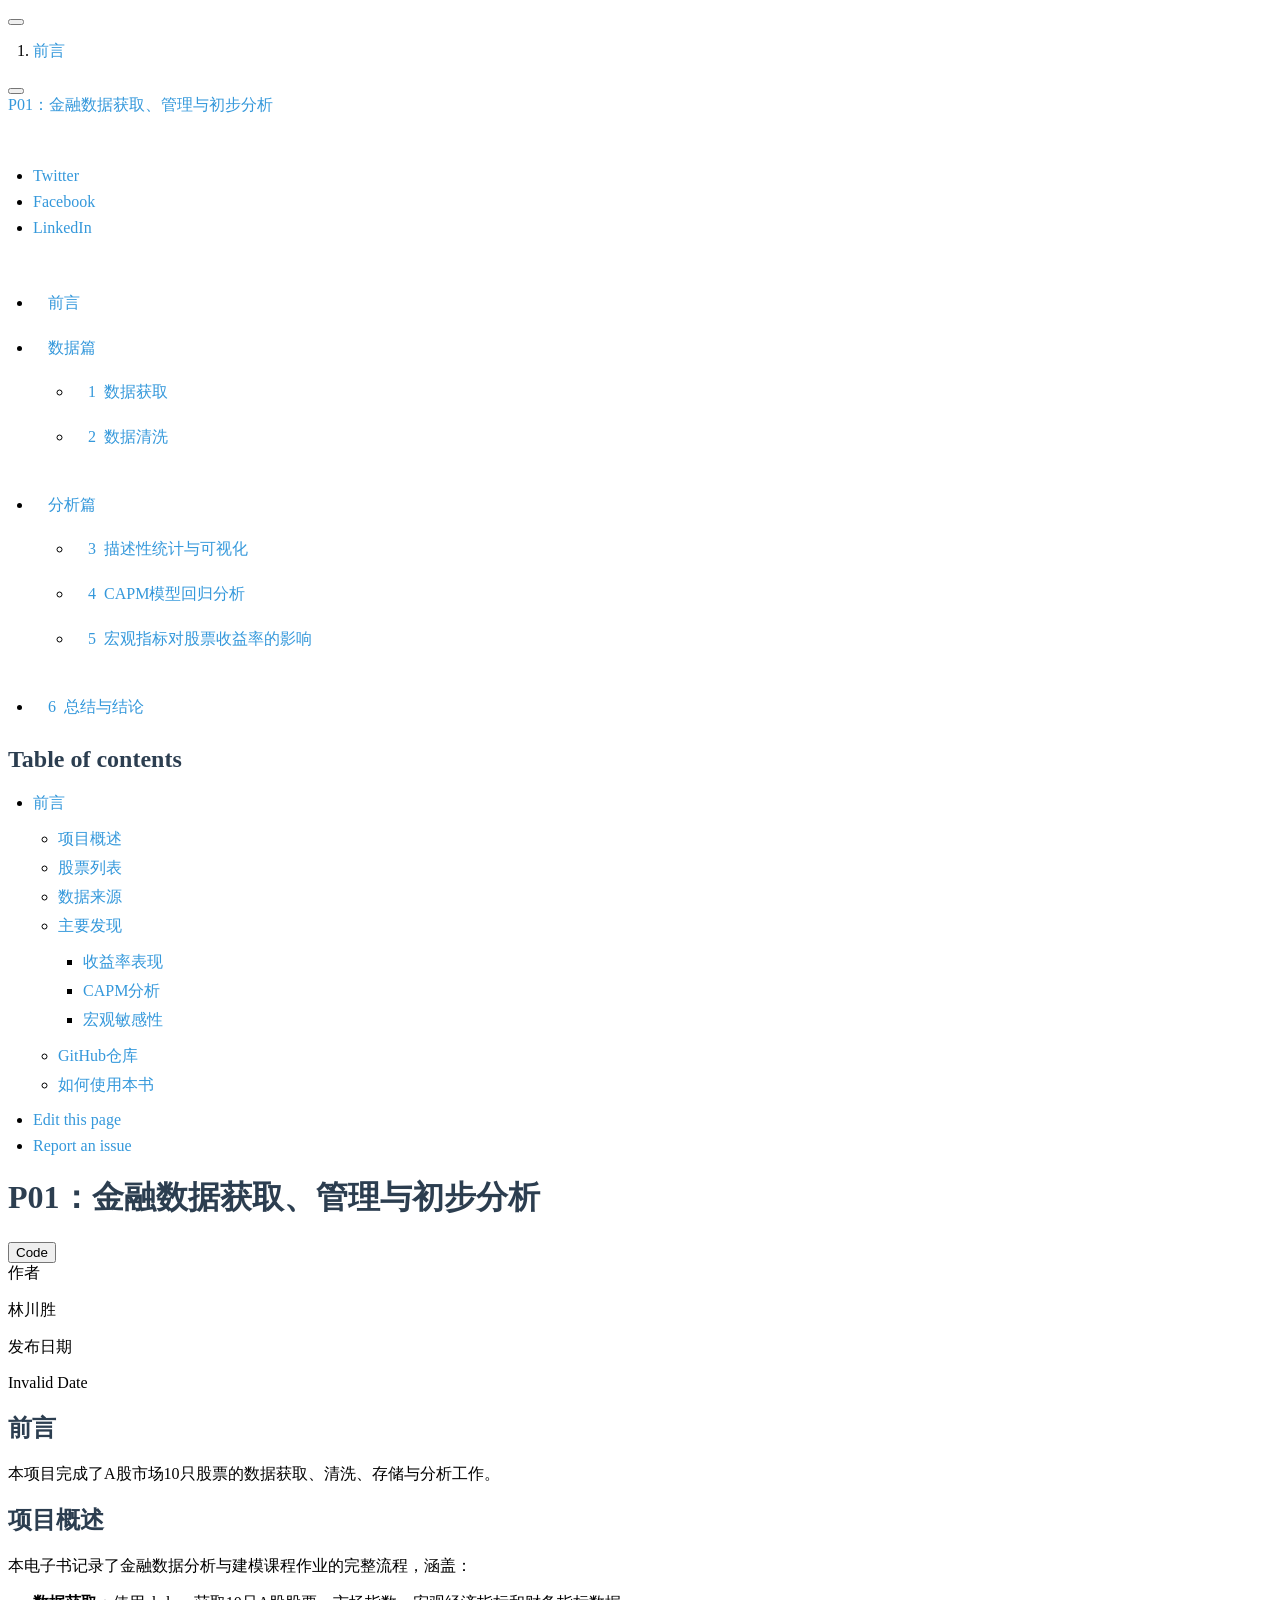
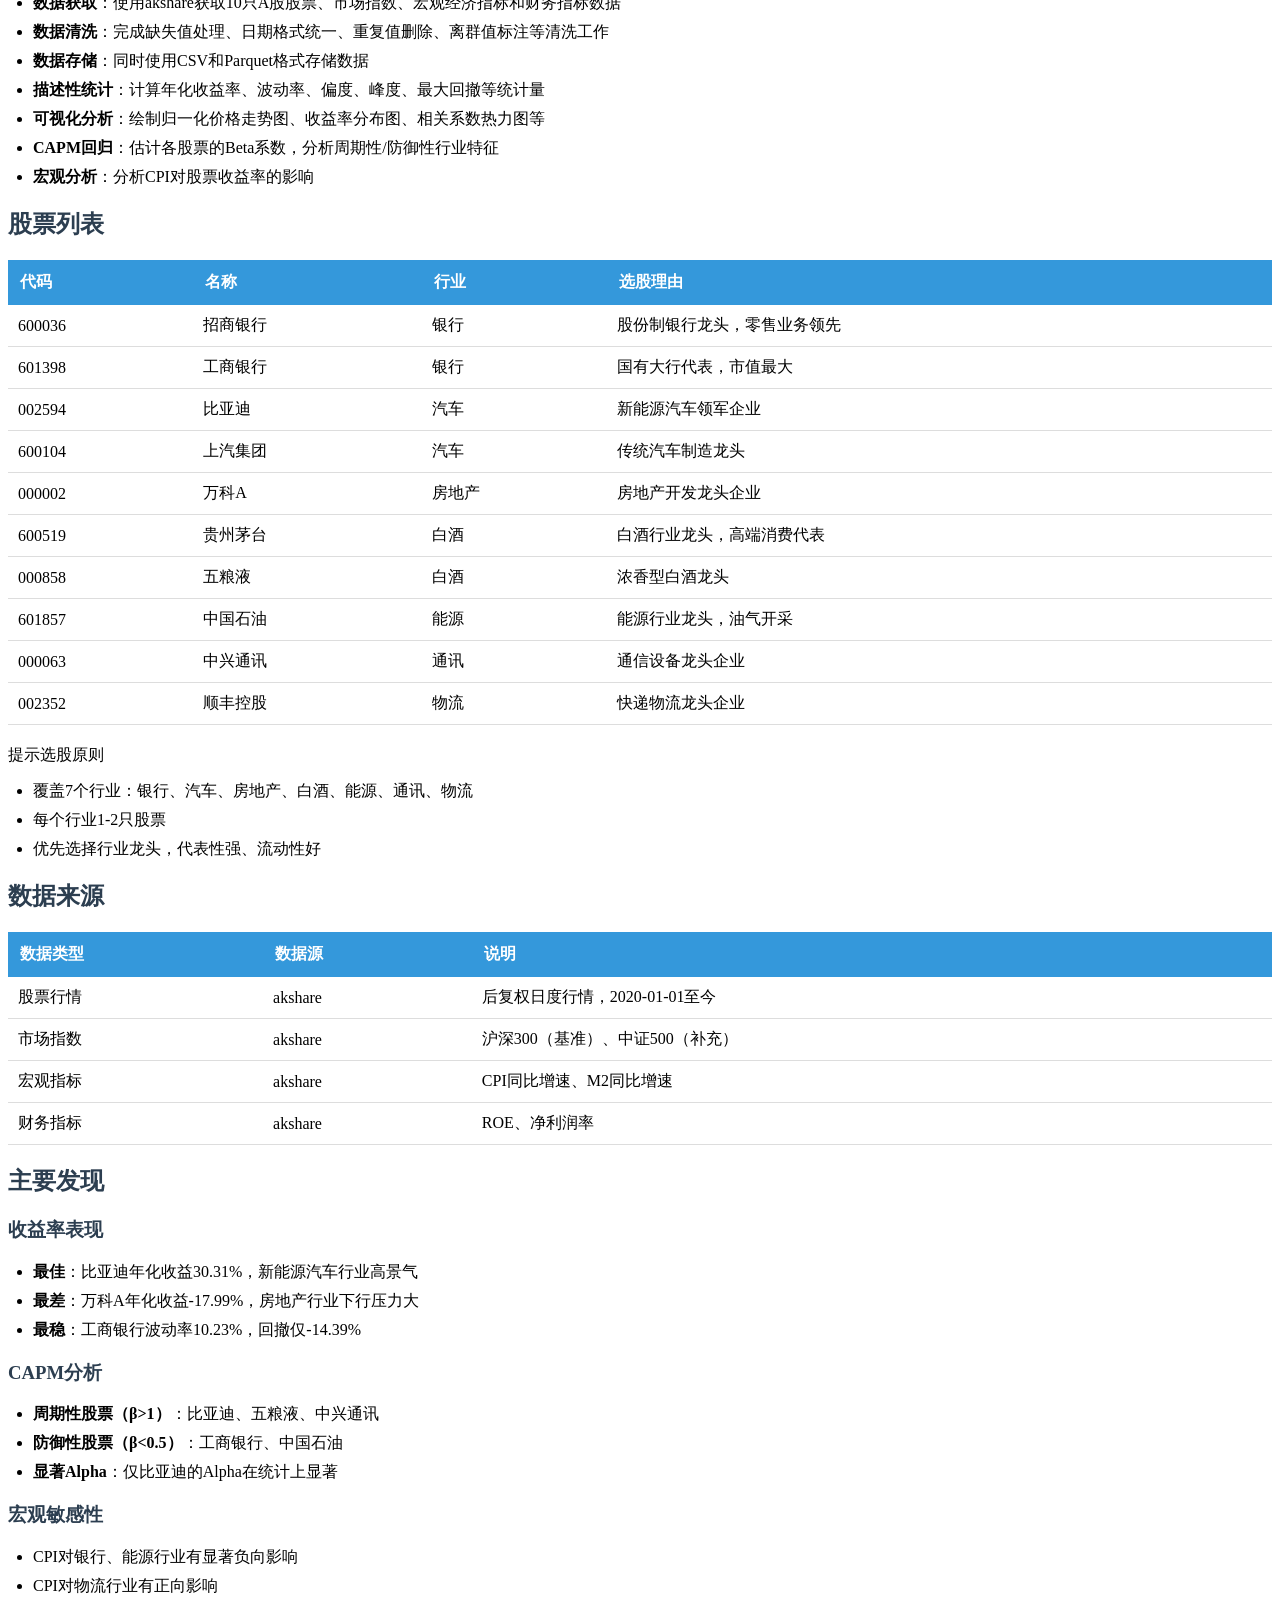
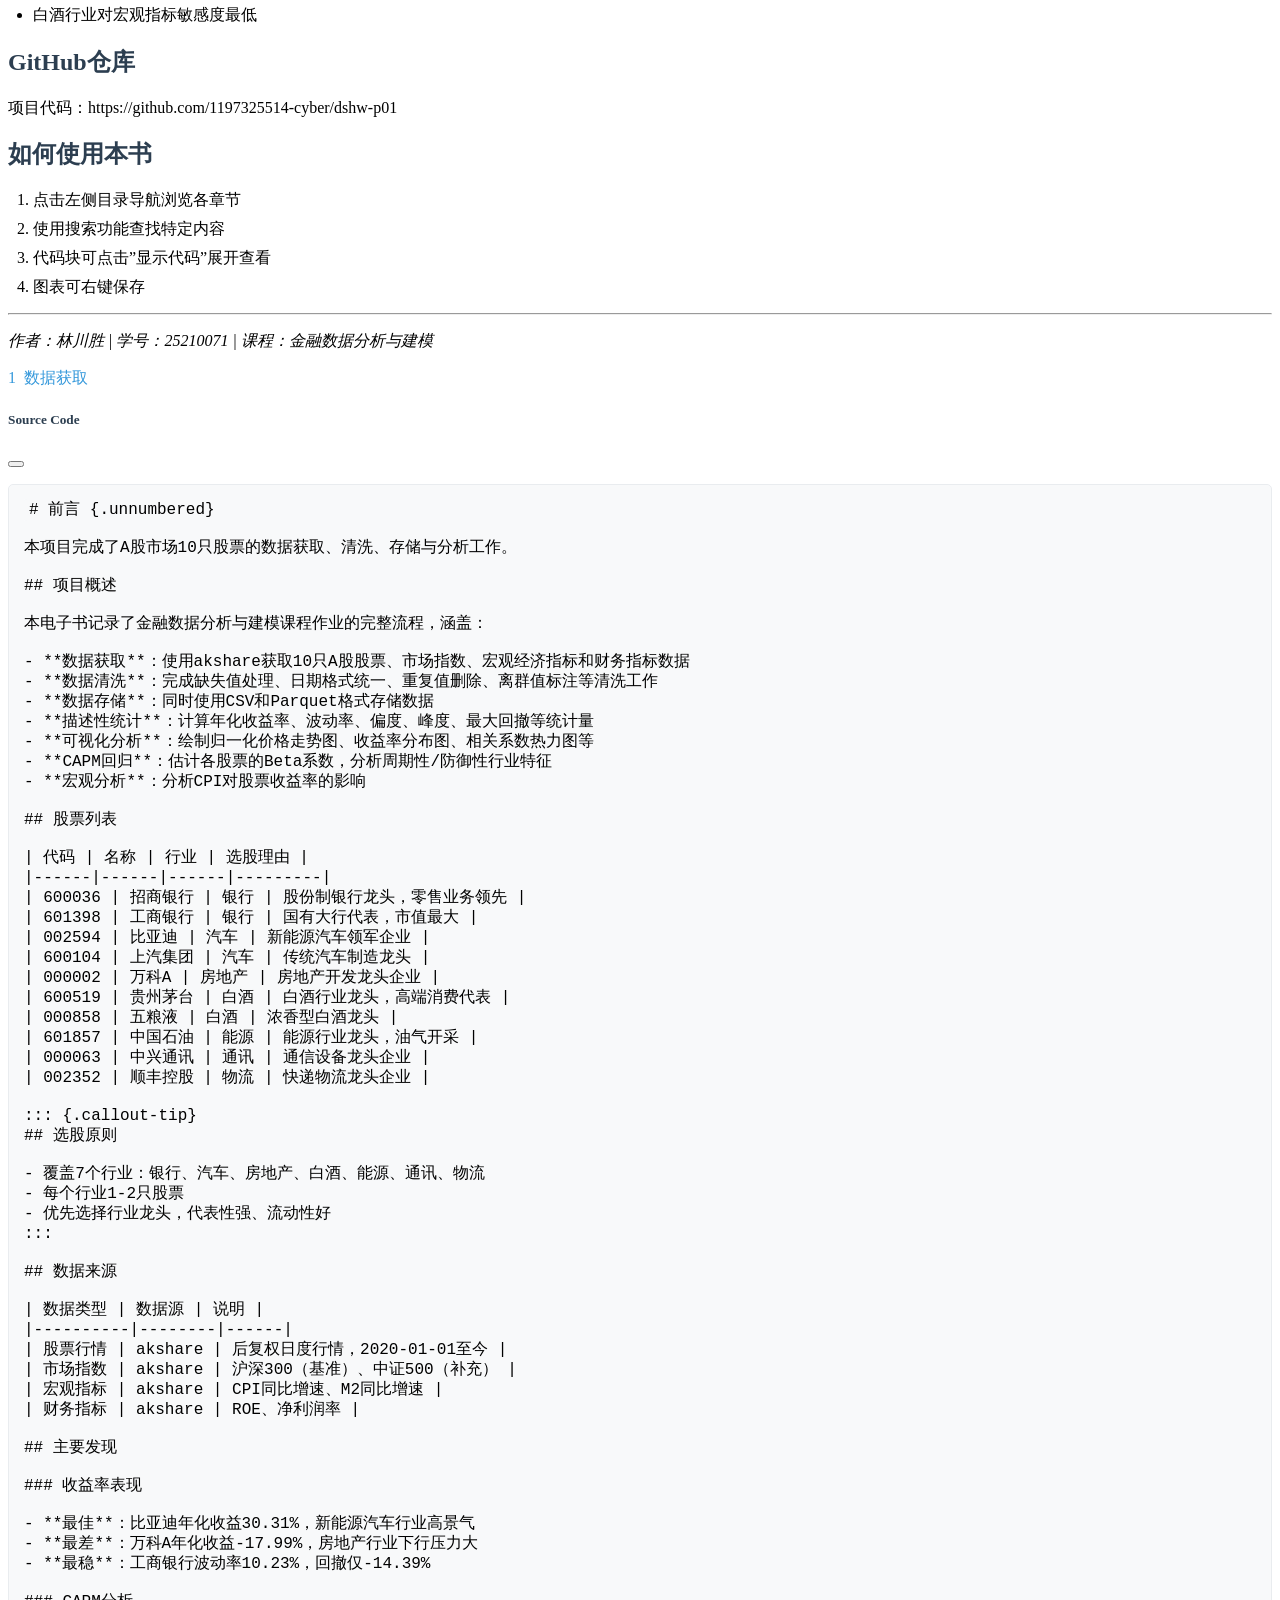
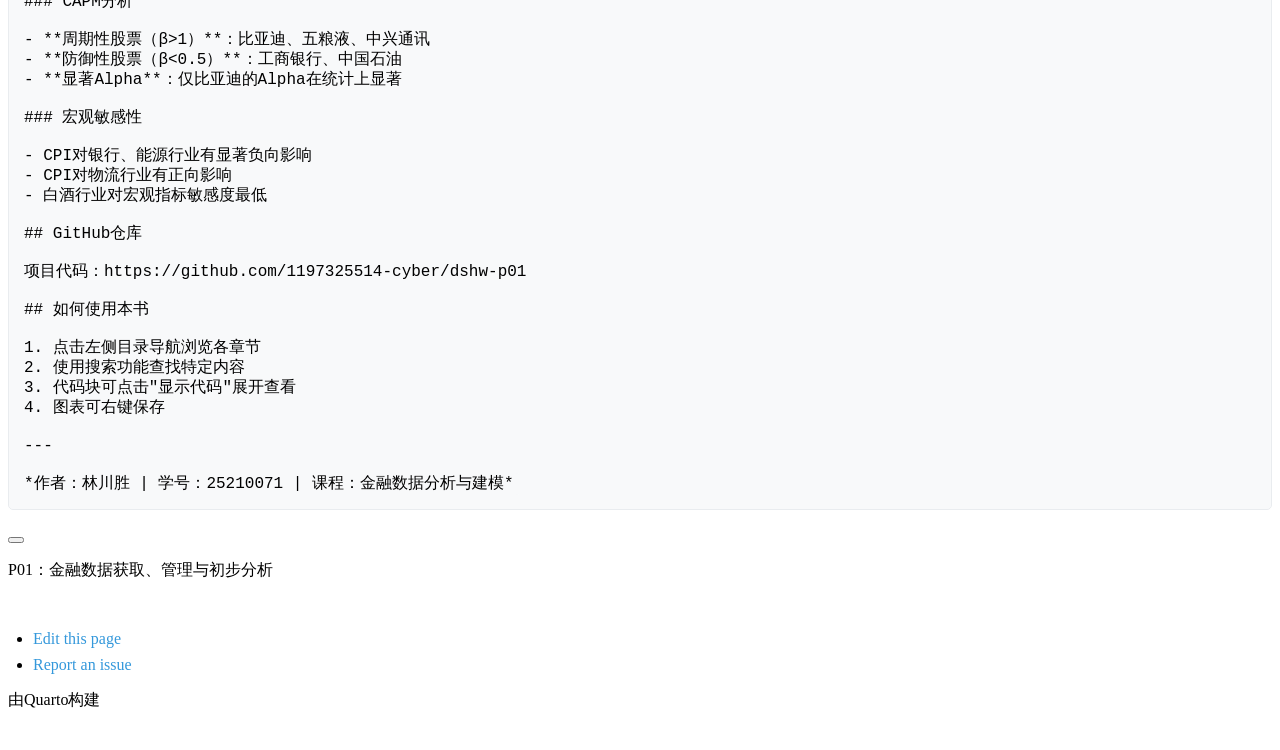
==== docs/index.html @ f9f1d092 "完善Quarto电子书：优化配置、美化样式、丰富内容 主要改进： 1. 优化_quarto.yml配置：添加深色主题、代码折叠、搜索功能、分享按钮 2. 创建自定义样式文件styles.css 3. " ====
<!DOCTYPE html>
<html xmlns="http://www.w3.org/1999/xhtml" lang="en" xml:lang="en"><head>

<meta charset="utf-8">
<meta name="generator" content="quarto-1.9.36">

<meta name="viewport" content="width=device-width, initial-scale=1.0, user-scalable=yes">

<meta name="author" content="林川胜">

<title>P01：金融数据获取、管理与初步分析</title>
<style>
/* Default styles provided by pandoc.
** See https://pandoc.org/MANUAL.html#variables-for-html for config info.
*/
code{white-space: pre-wrap;}
span.smallcaps{font-variant: small-caps;}
div.columns{display: flex; gap: min(4vw, 1.5em);}
div.column{flex: auto; overflow-x: auto;}
div.hanging-indent{margin-left: 1.5em; text-indent: -1.5em;}
ul.task-list{list-style: none;}
ul.task-list li input[type="checkbox"] {
  width: 0.8em;
  margin: 0 0.8em 0.2em -1em; /* quarto-specific, see https://github.com/quarto-dev/quarto-cli/issues/4556 */ 
  vertical-align: middle;
}
/* CSS for syntax highlighting */
html { -webkit-text-size-adjust: 100%; }
pre > code.sourceCode { white-space: pre; position: relative; }
pre > code.sourceCode > span { display: inline-block; line-height: 1.25; }
pre > code.sourceCode > span:empty { height: 1.2em; }
.sourceCode { overflow: visible; }
code.sourceCode > span { color: inherit; text-decoration: inherit; }
div.sourceCode { margin: 1em 0; }
pre.sourceCode { margin: 0; }
@media screen {
div.sourceCode { overflow: auto; }
}
@media print {
pre > code.sourceCode { white-space: pre-wrap; }
pre > code.sourceCode > span { text-indent: -5em; padding-left: 5em; }
}
pre.numberSource code
  { counter-reset: source-line 0; }
pre.numberSource code > span
  { position: relative; left: -4em; counter-increment: source-line; }
pre.numberSource code > span > a:first-child::before
  { content: counter(source-line);
    position: relative; left: -1em; text-align: right; vertical-align: baseline;
    border: none; display: inline-block;
    -webkit-touch-callout: none; -webkit-user-select: none;
    -khtml-user-select: none; -moz-user-select: none;
    -ms-user-select: none; user-select: none;
    padding: 0 4px; width: 4em;
  }
pre.numberSource { margin-left: 3em;  padding-left: 4px; }
div.sourceCode
  {   }
@media screen {
pre > code.sourceCode > span > a:first-child::before { text-decoration: underline; }
}
</style>


<script src="site_libs/quarto-nav/quarto-nav.js"></script>
<script src="site_libs/quarto-nav/headroom.min.js"></script>
<script src="site_libs/clipboard/clipboard.min.js"></script>
<script src="site_libs/quarto-search/autocomplete.umd.js"></script>
<script src="site_libs/quarto-search/fuse.min.js"></script>
<script src="site_libs/quarto-search/quarto-search.js"></script>
<meta name="quarto:offset" content="./">
<link href="./chapters/01-download.html" rel="next">
<script src="site_libs/quarto-html/quarto.js" type="module"></script>
<script src="site_libs/quarto-html/tabsets/tabsets.js" type="module"></script>
<script src="site_libs/quarto-html/popper.min.js"></script>
<script src="site_libs/quarto-html/tippy.umd.min.js"></script>
<script src="site_libs/quarto-html/anchor.min.js"></script>
<link href="site_libs/quarto-html/tippy.css" rel="stylesheet">
<link href="site_libs/quarto-html/quarto-syntax-highlighting-a06763021a52c43c40a351ac8b799b8f.css" rel="stylesheet" class="quarto-color-scheme" id="quarto-text-highlighting-styles">
<link href="site_libs/quarto-html/quarto-syntax-highlighting-dark-dbc92dda8186f57fa2e333fbb71d6a9d.css" rel="stylesheet" class="quarto-color-scheme quarto-color-alternate" id="quarto-text-highlighting-styles">
<link href="site_libs/quarto-html/quarto-syntax-highlighting-a06763021a52c43c40a351ac8b799b8f.css" rel="stylesheet" class="quarto-color-scheme-extra" id="quarto-text-highlighting-styles">
<script src="site_libs/bootstrap/bootstrap.min.js"></script>
<link href="site_libs/bootstrap/bootstrap-icons.css" rel="stylesheet">
<link href="site_libs/bootstrap/bootstrap-abfa4615eba2ed0d4bb7fb949ed9c296.min.css" rel="stylesheet" append-hash="true" class="quarto-color-scheme" id="quarto-bootstrap" data-mode="light">
<link href="site_libs/bootstrap/bootstrap-dark-230298c4cd7d17908372e99c35fbc3fa.min.css" rel="stylesheet" append-hash="true" class="quarto-color-scheme quarto-color-alternate" id="quarto-bootstrap" data-mode="dark">
<link href="site_libs/bootstrap/bootstrap-abfa4615eba2ed0d4bb7fb949ed9c296.min.css" rel="stylesheet" append-hash="true" class="quarto-color-scheme-extra" id="quarto-bootstrap" data-mode="light">
<script id="quarto-search-options" type="application/json">{
  "location": "sidebar",
  "copy-button": false,
  "collapse-after": 3,
  "panel-placement": "start",
  "type": "textbox",
  "limit": 50,
  "keyboard-shortcut": [
    "f",
    "/",
    "s"
  ],
  "show-item-context": false,
  "language": {
    "search-no-results-text": "No results",
    "search-matching-documents-text": "matching documents",
    "search-copy-link-title": "Copy link to search",
    "search-hide-matches-text": "Hide additional matches",
    "search-more-match-text": "more match in this document",
    "search-more-matches-text": "more matches in this document",
    "search-clear-button-title": "Clear",
    "search-text-placeholder": "",
    "search-detached-cancel-button-title": "Cancel",
    "search-submit-button-title": "Submit",
    "search-label": "Search"
  }
}</script>
<style>html{ scroll-behavior: smooth; }</style>


<link rel="stylesheet" href="styles.css">
</head>

<body class="nav-sidebar floating quarto-light"><script id="quarto-html-before-body" type="application/javascript">
    const toggleBodyColorMode = (bsSheetEl) => {
      const mode = bsSheetEl.getAttribute("data-mode");
      const bodyEl = window.document.querySelector("body");
      if (mode === "dark") {
        bodyEl.classList.add("quarto-dark");
        bodyEl.classList.remove("quarto-light");
      } else {
        bodyEl.classList.add("quarto-light");
        bodyEl.classList.remove("quarto-dark");
      }
    }
    const toggleBodyColorPrimary = () => {
      const bsSheetEl = window.document.querySelector("link#quarto-bootstrap:not([rel=disabled-stylesheet])");
      if (bsSheetEl) {
        toggleBodyColorMode(bsSheetEl);
      }
    }
    const setColorSchemeToggle = (alternate) => {
      const toggles = window.document.querySelectorAll('.quarto-color-scheme-toggle');
      for (let i=0; i < toggles.length; i++) {
        const toggle = toggles[i];
        if (toggle) {
          if (alternate) {
            toggle.classList.add("alternate");
          } else {
            toggle.classList.remove("alternate");
          }
        }
      }
    };
    const toggleColorMode = (alternate) => {
      // Switch the stylesheets
      const primaryStylesheets = window.document.querySelectorAll('link.quarto-color-scheme:not(.quarto-color-alternate)');
      const alternateStylesheets = window.document.querySelectorAll('link.quarto-color-scheme.quarto-color-alternate');
      manageTransitions('#quarto-margin-sidebar .nav-link', false);
      if (alternate) {
        // note: dark is layered on light, we don't disable primary!
        enableStylesheet(alternateStylesheets);
        for (const sheetNode of alternateStylesheets) {
          if (sheetNode.id === "quarto-bootstrap") {
            toggleBodyColorMode(sheetNode);
          }
        }
      } else {
        disableStylesheet(alternateStylesheets);
        enableStylesheet(primaryStylesheets)
        toggleBodyColorPrimary();
      }
      manageTransitions('#quarto-margin-sidebar .nav-link', true);
      // Switch the toggles
      setColorSchemeToggle(alternate)
      // Hack to workaround the fact that safari doesn't
      // properly recolor the scrollbar when toggling (#1455)
      if (navigator.userAgent.indexOf('Safari') > 0 && navigator.userAgent.indexOf('Chrome') == -1) {
        manageTransitions("body", false);
        window.scrollTo(0, 1);
        setTimeout(() => {
          window.scrollTo(0, 0);
          manageTransitions("body", true);
        }, 40);
      }
    }
    const disableStylesheet = (stylesheets) => {
      for (let i=0; i < stylesheets.length; i++) {
        const stylesheet = stylesheets[i];
        stylesheet.rel = 'disabled-stylesheet';
      }
    }
    const enableStylesheet = (stylesheets) => {
      for (let i=0; i < stylesheets.length; i++) {
        const stylesheet = stylesheets[i];
        if(stylesheet.rel !== 'stylesheet') { // for Chrome, which will still FOUC without this check
          stylesheet.rel = 'stylesheet';
        }
      }
    }
    const manageTransitions = (selector, allowTransitions) => {
      const els = window.document.querySelectorAll(selector);
      for (let i=0; i < els.length; i++) {
        const el = els[i];
        if (allowTransitions) {
          el.classList.remove('notransition');
        } else {
          el.classList.add('notransition');
        }
      }
    }
    const isFileUrl = () => {
      return window.location.protocol === 'file:';
    }
    const hasAlternateSentinel = () => {
      let styleSentinel = getColorSchemeSentinel();
      if (styleSentinel !== null) {
        return styleSentinel === "alternate";
      } else {
        return false;
      }
    }
    const setStyleSentinel = (alternate) => {
      const value = alternate ? "alternate" : "default";
      if (!isFileUrl()) {
        window.localStorage.setItem("quarto-color-scheme", value);
      } else {
        localAlternateSentinel = value;
      }
    }
    const getColorSchemeSentinel = () => {
      if (!isFileUrl()) {
        const storageValue = window.localStorage.getItem("quarto-color-scheme");
        return storageValue != null ? storageValue : localAlternateSentinel;
      } else {
        return localAlternateSentinel;
      }
    }
    const toggleGiscusIfUsed = (isAlternate, darkModeDefault) => {
      const baseTheme = document.querySelector('#giscus-base-theme')?.value ?? 'light';
      const alternateTheme = document.querySelector('#giscus-alt-theme')?.value ?? 'dark';
      let newTheme = '';
      if(authorPrefersDark) {
        newTheme = isAlternate ? baseTheme : alternateTheme;
      } else {
        newTheme = isAlternate ? alternateTheme : baseTheme;
      }
      const changeGiscusTheme = () => {
        // From: https://github.com/giscus/giscus/issues/336
        const sendMessage = (message) => {
          const iframe = document.querySelector('iframe.giscus-frame');
          if (!iframe) return;
          iframe.contentWindow.postMessage({ giscus: message }, 'https://giscus.app');
        }
        sendMessage({
          setConfig: {
            theme: newTheme
          }
        });
      }
      const isGiscussLoaded = window.document.querySelector('iframe.giscus-frame') !== null;
      if (isGiscussLoaded) {
        changeGiscusTheme();
      }
    };
    const authorPrefersDark = false;
    const darkModeDefault = authorPrefersDark;
      document.querySelector('link#quarto-text-highlighting-styles.quarto-color-scheme-extra').rel = 'disabled-stylesheet';
      document.querySelector('link#quarto-bootstrap.quarto-color-scheme-extra').rel = 'disabled-stylesheet';
    let localAlternateSentinel = darkModeDefault ? 'alternate' : 'default';
    // Dark / light mode switch
    window.quartoToggleColorScheme = () => {
      // Read the current dark / light value
      let toAlternate = !hasAlternateSentinel();
      toggleColorMode(toAlternate);
      setStyleSentinel(toAlternate);
      toggleGiscusIfUsed(toAlternate, darkModeDefault);
      window.dispatchEvent(new Event('resize'));
    };
    // Switch to dark mode if need be
    if (hasAlternateSentinel()) {
      toggleColorMode(true);
    } else {
      toggleColorMode(false);
    }
  </script>

<div id="quarto-search-results"></div>
  <header id="quarto-header" class="headroom fixed-top">
  <nav class="quarto-secondary-nav">
    <div class="container-fluid d-flex">
      <button type="button" class="quarto-btn-toggle btn" data-bs-toggle="collapse" role="button" data-bs-target=".quarto-sidebar-collapse-item" aria-controls="quarto-sidebar" aria-expanded="false" aria-label="Toggle sidebar navigation" onclick="if (window.quartoToggleHeadroom) { window.quartoToggleHeadroom(); }">
        <i class="bi bi-layout-text-sidebar-reverse"></i>
      </button>
        <nav class="quarto-page-breadcrumbs" aria-label="breadcrumb"><ol class="breadcrumb"><li class="breadcrumb-item"><a href="./index.html">前言</a></li></ol></nav>
        <a class="flex-grow-1" role="navigation" data-bs-toggle="collapse" data-bs-target=".quarto-sidebar-collapse-item" aria-controls="quarto-sidebar" aria-expanded="false" aria-label="Toggle sidebar navigation" onclick="if (window.quartoToggleHeadroom) { window.quartoToggleHeadroom(); }">      
        </a>
      <button type="button" class="btn quarto-search-button" aria-label="Search" onclick="window.quartoOpenSearch();">
        <i class="bi bi-search"></i>
      </button>
    </div>
  </nav>
</header>
<!-- content -->
<div id="quarto-content" class="quarto-container page-columns page-rows-contents page-layout-article">
<!-- sidebar -->
  <nav id="quarto-sidebar" class="sidebar collapse collapse-horizontal quarto-sidebar-collapse-item sidebar-navigation floating overflow-auto">
    <div class="pt-lg-2 mt-2 text-left sidebar-header">
    <div class="sidebar-title mb-0 py-0">
      <a href="./">P01：金融数据获取、管理与初步分析</a> 
        <div class="sidebar-tools-main tools-wide">
    <a href="https://github.com/1197325514-cyber/dshw-p01" title="Source Code" class="quarto-navigation-tool px-1" aria-label="Source Code"><i class="bi bi-github"></i></a>
    <div class="dropdown">
      <a href="" title="Share" id="quarto-navigation-tool-dropdown-0" class="quarto-navigation-tool dropdown-toggle px-1" data-bs-toggle="dropdown" aria-expanded="false" role="link" aria-label="Share"><i class="bi bi-share"></i></a>
      <ul class="dropdown-menu" aria-labelledby="quarto-navigation-tool-dropdown-0">
          <li>
            <a class="dropdown-item sidebar-tools-main-item" href="https://twitter.com/intent/tweet?url=|url|">
              <i class="bi bi-twitter pe-1"></i>
            Twitter
            </a>
          </li>
          <li>
            <a class="dropdown-item sidebar-tools-main-item" href="https://www.facebook.com/sharer/sharer.php?u=|url|">
              <i class="bi bi-facebook pe-1"></i>
            Facebook
            </a>
          </li>
          <li>
            <a class="dropdown-item sidebar-tools-main-item" href="https://www.linkedin.com/sharing/share-offsite/?url=|url|">
              <i class="bi bi-linkedin pe-1"></i>
            LinkedIn
            </a>
          </li>
      </ul>
    </div>
  <a href="" class="quarto-color-scheme-toggle quarto-navigation-tool  px-1" onclick="window.quartoToggleColorScheme(); return false;" title="Toggle dark mode"><i class="bi"></i></a>
</div>
    </div>
      </div>
        <div class="mt-2 flex-shrink-0 align-items-center">
        <div class="sidebar-search">
        <div id="quarto-search" class="" title="Search"></div>
        </div>
        </div>
    <div class="sidebar-menu-container"> 
    <ul class="list-unstyled mt-1">
        <li class="sidebar-item">
  <div class="sidebar-item-container"> 
  <a href="./index.html" class="sidebar-item-text sidebar-link active">
 <span class="menu-text">前言</span></a>
  </div>
</li>
        <li class="sidebar-item sidebar-item-section">
      <div class="sidebar-item-container"> 
            <a class="sidebar-item-text sidebar-link text-start" data-bs-toggle="collapse" data-bs-target="#quarto-sidebar-section-1" role="navigation" aria-expanded="true">
 <span class="menu-text">数据篇</span></a>
          <a class="sidebar-item-toggle text-start" data-bs-toggle="collapse" data-bs-target="#quarto-sidebar-section-1" role="navigation" aria-expanded="true" aria-label="Toggle section">
            <i class="bi bi-chevron-right ms-2"></i>
          </a> 
      </div>
      <ul id="quarto-sidebar-section-1" class="collapse list-unstyled sidebar-section depth1 show">  
          <li class="sidebar-item">
  <div class="sidebar-item-container"> 
  <a href="./chapters/01-download.html" class="sidebar-item-text sidebar-link">
 <span class="menu-text"><span class="chapter-number">1</span>&nbsp; <span class="chapter-title">数据获取</span></span></a>
  </div>
</li>
          <li class="sidebar-item">
  <div class="sidebar-item-container"> 
  <a href="./chapters/02-clean.html" class="sidebar-item-text sidebar-link">
 <span class="menu-text"><span class="chapter-number">2</span>&nbsp; <span class="chapter-title">数据清洗</span></span></a>
  </div>
</li>
      </ul>
  </li>
        <li class="sidebar-item sidebar-item-section">
      <div class="sidebar-item-container"> 
            <a class="sidebar-item-text sidebar-link text-start" data-bs-toggle="collapse" data-bs-target="#quarto-sidebar-section-2" role="navigation" aria-expanded="true">
 <span class="menu-text">分析篇</span></a>
          <a class="sidebar-item-toggle text-start" data-bs-toggle="collapse" data-bs-target="#quarto-sidebar-section-2" role="navigation" aria-expanded="true" aria-label="Toggle section">
            <i class="bi bi-chevron-right ms-2"></i>
          </a> 
      </div>
      <ul id="quarto-sidebar-section-2" class="collapse list-unstyled sidebar-section depth1 show">  
          <li class="sidebar-item">
  <div class="sidebar-item-container"> 
  <a href="./chapters/03-analysis.html" class="sidebar-item-text sidebar-link">
 <span class="menu-text"><span class="chapter-number">3</span>&nbsp; <span class="chapter-title">描述性统计与可视化</span></span></a>
  </div>
</li>
          <li class="sidebar-item">
  <div class="sidebar-item-container"> 
  <a href="./chapters/04-capm.html" class="sidebar-item-text sidebar-link">
 <span class="menu-text"><span class="chapter-number">4</span>&nbsp; <span class="chapter-title">CAPM模型回归分析</span></span></a>
  </div>
</li>
          <li class="sidebar-item">
  <div class="sidebar-item-container"> 
  <a href="./chapters/05-macro.html" class="sidebar-item-text sidebar-link">
 <span class="menu-text"><span class="chapter-number">5</span>&nbsp; <span class="chapter-title">宏观指标对股票收益率的影响</span></span></a>
  </div>
</li>
      </ul>
  </li>
        <li class="sidebar-item">
  <div class="sidebar-item-container"> 
  <a href="./summary.html" class="sidebar-item-text sidebar-link">
 <span class="menu-text"><span class="chapter-number">6</span>&nbsp; <span class="chapter-title">总结与结论</span></span></a>
  </div>
</li>
    </ul>
    </div>
</nav>
<div id="quarto-sidebar-glass" class="quarto-sidebar-collapse-item" data-bs-toggle="collapse" data-bs-target=".quarto-sidebar-collapse-item"></div>
<!-- margin-sidebar -->
    <div id="quarto-margin-sidebar" class="sidebar margin-sidebar">
        <nav id="TOC" role="doc-toc" class="toc-active">
    <h2 id="toc-title">Table of contents</h2>
   
  <ul>
  <li><a href="#前言" id="toc-前言" class="nav-link active" data-scroll-target="#前言">前言</a>
  <ul class="collapse">
  <li><a href="#项目概述" id="toc-项目概述" class="nav-link" data-scroll-target="#项目概述">项目概述</a></li>
  <li><a href="#股票列表" id="toc-股票列表" class="nav-link" data-scroll-target="#股票列表">股票列表</a></li>
  <li><a href="#数据来源" id="toc-数据来源" class="nav-link" data-scroll-target="#数据来源">数据来源</a></li>
  <li><a href="#主要发现" id="toc-主要发现" class="nav-link" data-scroll-target="#主要发现">主要发现</a>
  <ul class="collapse">
  <li><a href="#收益率表现" id="toc-收益率表现" class="nav-link" data-scroll-target="#收益率表现">收益率表现</a></li>
  <li><a href="#capm分析" id="toc-capm分析" class="nav-link" data-scroll-target="#capm分析">CAPM分析</a></li>
  <li><a href="#宏观敏感性" id="toc-宏观敏感性" class="nav-link" data-scroll-target="#宏观敏感性">宏观敏感性</a></li>
  </ul></li>
  <li><a href="#github仓库" id="toc-github仓库" class="nav-link" data-scroll-target="#github仓库">GitHub仓库</a></li>
  <li><a href="#如何使用本书" id="toc-如何使用本书" class="nav-link" data-scroll-target="#如何使用本书">如何使用本书</a></li>
  </ul></li>
  </ul>
<div class="toc-actions"><ul><li><a href="https://github.com/1197325514-cyber/dshw-p01/edit/main/index.qmd" class="toc-action"><i class="bi bi-github"></i>Edit this page</a></li><li><a href="https://github.com/1197325514-cyber/dshw-p01/issues/new" class="toc-action"><i class="bi empty"></i>Report an issue</a></li></ul></div></nav>
    </div>
<!-- main -->
<main class="content" id="quarto-document-content">


<header id="title-block-header" class="quarto-title-block default">
<div class="quarto-title">
<div class="quarto-title-block"><div><h1 class="title">P01：金融数据获取、管理与初步分析</h1><button type="button" class="btn code-tools-button" id="quarto-code-tools-source"><i class="bi"></i> Code</button></div></div>
</div>



<div class="quarto-title-meta">

    <div>
    <div class="quarto-title-meta-heading">作者</div>
    <div class="quarto-title-meta-contents">
             <p>林川胜 </p>
          </div>
  </div>
    
    <div>
    <div class="quarto-title-meta-heading">发布日期</div>
    <div class="quarto-title-meta-contents">
      <p class="date">Invalid Date</p>
    </div>
  </div>
  
    
  </div>
  


</header>


<section id="前言" class="level1 unnumbered">
<h1 class="unnumbered">前言</h1>
<p>本项目完成了A股市场10只股票的数据获取、清洗、存储与分析工作。</p>
<section id="项目概述" class="level2">
<h2 class="anchored" data-anchor-id="项目概述">项目概述</h2>
<p>本电子书记录了金融数据分析与建模课程作业的完整流程，涵盖：</p>
<ul>
<li><strong>数据获取</strong>：使用akshare获取10只A股股票、市场指数、宏观经济指标和财务指标数据</li>
<li><strong>数据清洗</strong>：完成缺失值处理、日期格式统一、重复值删除、离群值标注等清洗工作</li>
<li><strong>数据存储</strong>：同时使用CSV和Parquet格式存储数据</li>
<li><strong>描述性统计</strong>：计算年化收益率、波动率、偏度、峰度、最大回撤等统计量</li>
<li><strong>可视化分析</strong>：绘制归一化价格走势图、收益率分布图、相关系数热力图等</li>
<li><strong>CAPM回归</strong>：估计各股票的Beta系数，分析周期性/防御性行业特征</li>
<li><strong>宏观分析</strong>：分析CPI对股票收益率的影响</li>
</ul>
</section>
<section id="股票列表" class="level2">
<h2 class="anchored" data-anchor-id="股票列表">股票列表</h2>
<table class="caption-top table">
<thead>
<tr class="header">
<th>代码</th>
<th>名称</th>
<th>行业</th>
<th>选股理由</th>
</tr>
</thead>
<tbody>
<tr class="odd">
<td>600036</td>
<td>招商银行</td>
<td>银行</td>
<td>股份制银行龙头，零售业务领先</td>
</tr>
<tr class="even">
<td>601398</td>
<td>工商银行</td>
<td>银行</td>
<td>国有大行代表，市值最大</td>
</tr>
<tr class="odd">
<td>002594</td>
<td>比亚迪</td>
<td>汽车</td>
<td>新能源汽车领军企业</td>
</tr>
<tr class="even">
<td>600104</td>
<td>上汽集团</td>
<td>汽车</td>
<td>传统汽车制造龙头</td>
</tr>
<tr class="odd">
<td>000002</td>
<td>万科A</td>
<td>房地产</td>
<td>房地产开发龙头企业</td>
</tr>
<tr class="even">
<td>600519</td>
<td>贵州茅台</td>
<td>白酒</td>
<td>白酒行业龙头，高端消费代表</td>
</tr>
<tr class="odd">
<td>000858</td>
<td>五粮液</td>
<td>白酒</td>
<td>浓香型白酒龙头</td>
</tr>
<tr class="even">
<td>601857</td>
<td>中国石油</td>
<td>能源</td>
<td>能源行业龙头，油气开采</td>
</tr>
<tr class="odd">
<td>000063</td>
<td>中兴通讯</td>
<td>通讯</td>
<td>通信设备龙头企业</td>
</tr>
<tr class="even">
<td>002352</td>
<td>顺丰控股</td>
<td>物流</td>
<td>快递物流龙头企业</td>
</tr>
</tbody>
</table>
<div class="callout callout-style-default callout-tip callout-titled">
<div class="callout-header d-flex align-content-center">
<div class="callout-icon-container">
<i class="callout-icon"></i>
</div>
<div class="callout-title-container flex-fill">
<span class="screen-reader-only">提示</span>选股原则
</div>
</div>
<div class="callout-body-container callout-body">
<ul>
<li>覆盖7个行业：银行、汽车、房地产、白酒、能源、通讯、物流</li>
<li>每个行业1-2只股票</li>
<li>优先选择行业龙头，代表性强、流动性好</li>
</ul>
</div>
</div>
</section>
<section id="数据来源" class="level2">
<h2 class="anchored" data-anchor-id="数据来源">数据来源</h2>
<table class="caption-top table">
<thead>
<tr class="header">
<th>数据类型</th>
<th>数据源</th>
<th>说明</th>
</tr>
</thead>
<tbody>
<tr class="odd">
<td>股票行情</td>
<td>akshare</td>
<td>后复权日度行情，2020-01-01至今</td>
</tr>
<tr class="even">
<td>市场指数</td>
<td>akshare</td>
<td>沪深300（基准）、中证500（补充）</td>
</tr>
<tr class="odd">
<td>宏观指标</td>
<td>akshare</td>
<td>CPI同比增速、M2同比增速</td>
</tr>
<tr class="even">
<td>财务指标</td>
<td>akshare</td>
<td>ROE、净利润率</td>
</tr>
</tbody>
</table>
</section>
<section id="主要发现" class="level2">
<h2 class="anchored" data-anchor-id="主要发现">主要发现</h2>
<section id="收益率表现" class="level3">
<h3 class="anchored" data-anchor-id="收益率表现">收益率表现</h3>
<ul>
<li><strong>最佳</strong>：比亚迪年化收益30.31%，新能源汽车行业高景气</li>
<li><strong>最差</strong>：万科A年化收益-17.99%，房地产行业下行压力大</li>
<li><strong>最稳</strong>：工商银行波动率10.23%，回撤仅-14.39%</li>
</ul>
</section>
<section id="capm分析" class="level3">
<h3 class="anchored" data-anchor-id="capm分析">CAPM分析</h3>
<ul>
<li><strong>周期性股票（β&gt;1）</strong>：比亚迪、五粮液、中兴通讯</li>
<li><strong>防御性股票（β&lt;0.5）</strong>：工商银行、中国石油</li>
<li><strong>显著Alpha</strong>：仅比亚迪的Alpha在统计上显著</li>
</ul>
</section>
<section id="宏观敏感性" class="level3">
<h3 class="anchored" data-anchor-id="宏观敏感性">宏观敏感性</h3>
<ul>
<li>CPI对银行、能源行业有显著负向影响</li>
<li>CPI对物流行业有正向影响</li>
<li>白酒行业对宏观指标敏感度最低</li>
</ul>
</section>
</section>
<section id="github仓库" class="level2">
<h2 class="anchored" data-anchor-id="github仓库">GitHub仓库</h2>
<p>项目代码：https://github.com/1197325514-cyber/dshw-p01</p>
</section>
<section id="如何使用本书" class="level2">
<h2 class="anchored" data-anchor-id="如何使用本书">如何使用本书</h2>
<ol type="1">
<li>点击左侧目录导航浏览各章节</li>
<li>使用搜索功能查找特定内容</li>
<li>代码块可点击”显示代码”展开查看</li>
<li>图表可右键保存</li>
</ol>
<hr>
<p><em>作者：林川胜 | 学号：25210071 | 课程：金融数据分析与建模</em></p>


<!-- -->

</section>
</section>

</main> <!-- /main -->
<script id="quarto-html-after-body" type="application/javascript">
  window.document.addEventListener("DOMContentLoaded", function (event) {
    // Ensure there is a toggle, if there isn't float one in the top right
    if (window.document.querySelector('.quarto-color-scheme-toggle') === null) {
      const a = window.document.createElement('a');
      a.classList.add('top-right');
      a.classList.add('quarto-color-scheme-toggle');
      a.href = "";
      a.onclick = function() { try { window.quartoToggleColorScheme(); } catch {} return false; };
      const i = window.document.createElement("i");
      i.classList.add('bi');
      a.appendChild(i);
      window.document.body.appendChild(a);
    }
    setColorSchemeToggle(hasAlternateSentinel())
    const icon = "";
    const anchorJS = new window.AnchorJS();
    anchorJS.options = {
      placement: 'right',
      icon: icon
    };
    anchorJS.add('.anchored');
    const isCodeAnnotation = (el) => {
      for (const clz of el.classList) {
        if (clz.startsWith('code-annotation-')) {                     
          return true;
        }
      }
      return false;
    }
    const onCopySuccess = function(e) {
      // button target
      const button = e.trigger;
      // don't keep focus
      button.blur();
      // flash "checked"
      button.classList.add('code-copy-button-checked');
      var currentTitle = button.getAttribute("title");
      button.setAttribute("title", "Copied!");
      let tooltip;
      if (window.bootstrap) {
        button.setAttribute("data-bs-toggle", "tooltip");
        button.setAttribute("data-bs-placement", "left");
        button.setAttribute("data-bs-title", "Copied!");
        tooltip = new bootstrap.Tooltip(button, 
          { trigger: "manual", 
            customClass: "code-copy-button-tooltip",
            offset: [0, -8]});
        tooltip.show();    
      }
      setTimeout(function() {
        if (tooltip) {
          tooltip.hide();
          button.removeAttribute("data-bs-title");
          button.removeAttribute("data-bs-toggle");
          button.removeAttribute("data-bs-placement");
        }
        button.setAttribute("title", currentTitle);
        button.classList.remove('code-copy-button-checked');
      }, 1000);
      // clear code selection
      e.clearSelection();
    }
    const getTextToCopy = function(trigger) {
      const outerScaffold = trigger.parentElement.cloneNode(true);
      const codeEl = outerScaffold.querySelector('code');
      for (const childEl of codeEl.children) {
        if (isCodeAnnotation(childEl)) {
          childEl.remove();
        }
      }
      return codeEl.innerText;
    }
    const clipboard = new window.ClipboardJS('.code-copy-button:not([data-in-quarto-modal])', {
      text: getTextToCopy
    });
    clipboard.on('success', onCopySuccess);
    if (window.document.getElementById('quarto-embedded-source-code-modal')) {
      const clipboardModal = new window.ClipboardJS('.code-copy-button[data-in-quarto-modal]', {
        text: getTextToCopy,
        container: window.document.getElementById('quarto-embedded-source-code-modal')
      });
      clipboardModal.on('success', onCopySuccess);
    }
    const viewSource = window.document.getElementById('quarto-view-source') ||
                       window.document.getElementById('quarto-code-tools-source');
    if (viewSource) {
      const sourceUrl = viewSource.getAttribute("data-quarto-source-url");
      viewSource.addEventListener("click", function(e) {
        if (sourceUrl) {
          // rstudio viewer pane
          if (/\bcapabilities=\b/.test(window.location)) {
            window.open(sourceUrl);
          } else {
            window.location.href = sourceUrl;
          }
        } else {
          const modal = new bootstrap.Modal(document.getElementById('quarto-embedded-source-code-modal'));
          modal.show();
        }
        return false;
      });
    }
    function toggleCodeHandler(show) {
      return function(e) {
        const detailsSrc = window.document.querySelectorAll(".cell > details > .sourceCode");
        for (let i=0; i<detailsSrc.length; i++) {
          const details = detailsSrc[i].parentElement;
          if (show) {
            details.open = true;
          } else {
            details.removeAttribute("open");
          }
        }
        const cellCodeDivs = window.document.querySelectorAll(".cell > .sourceCode");
        const fromCls = show ? "hidden" : "unhidden";
        const toCls = show ? "unhidden" : "hidden";
        for (let i=0; i<cellCodeDivs.length; i++) {
          const codeDiv = cellCodeDivs[i];
          if (codeDiv.classList.contains(fromCls)) {
            codeDiv.classList.remove(fromCls);
            codeDiv.classList.add(toCls);
          } 
        }
        return false;
      }
    }
    const hideAllCode = window.document.getElementById("quarto-hide-all-code");
    if (hideAllCode) {
      hideAllCode.addEventListener("click", toggleCodeHandler(false));
    }
    const showAllCode = window.document.getElementById("quarto-show-all-code");
    if (showAllCode) {
      showAllCode.addEventListener("click", toggleCodeHandler(true));
    }
      var localhostRegex = new RegExp(/^(?:http|https):\/\/localhost\:?[0-9]*\//);
      var mailtoRegex = new RegExp(/^mailto:/);
        var filterRegex = new RegExp("https:\/\/1197325514-cyber\.github\.io\/dshw-p01\/");
      var isInternal = (href) => {
          return filterRegex.test(href) || localhostRegex.test(href) || mailtoRegex.test(href);
      }
      // Inspect non-navigation links and adorn them if external
     var links = window.document.querySelectorAll('a[href]:not(.nav-link):not(.navbar-brand):not(.toc-action):not(.sidebar-link):not(.sidebar-item-toggle):not(.pagination-link):not(.no-external):not([aria-hidden]):not(.dropdown-item):not(.quarto-navigation-tool):not(.about-link)');
      for (var i=0; i<links.length; i++) {
        const link = links[i];
        if (!isInternal(link.href)) {
          // undo the damage that might have been done by quarto-nav.js in the case of
          // links that we want to consider external
          if (link.dataset.originalHref !== undefined) {
            link.href = link.dataset.originalHref;
          }
            // target, if specified
            link.setAttribute("target", "_blank");
            if (link.getAttribute("rel") === null) {
              link.setAttribute("rel", "noopener");
            }
            // default icon
            link.classList.add("external");
        }
      }
    function tippyHover(el, contentFn, onTriggerFn, onUntriggerFn) {
      const config = {
        allowHTML: true,
        maxWidth: 500,
        delay: 100,
        arrow: false,
        appendTo: function(el) {
            return el.parentElement;
        },
        interactive: true,
        interactiveBorder: 10,
        theme: 'quarto',
        placement: 'bottom-start',
      };
      if (contentFn) {
        config.content = contentFn;
      }
      if (onTriggerFn) {
        config.onTrigger = onTriggerFn;
      }
      if (onUntriggerFn) {
        config.onUntrigger = onUntriggerFn;
      }
      window.tippy(el, config); 
    }
    const noterefs = window.document.querySelectorAll('a[role="doc-noteref"]');
    for (var i=0; i<noterefs.length; i++) {
      const ref = noterefs[i];
      tippyHover(ref, function() {
        // use id or data attribute instead here
        let href = ref.getAttribute('data-footnote-href') || ref.getAttribute('href');
        try { href = new URL(href).hash; } catch {}
        const id = href.replace(/^#\/?/, "");
        const note = window.document.getElementById(id);
        if (note) {
          return note.innerHTML;
        } else {
          return "";
        }
      });
    }
    const xrefs = window.document.querySelectorAll('a.quarto-xref');
    const processXRef = (id, note) => {
      // Strip column container classes
      const stripColumnClz = (el) => {
        el.classList.remove("page-full", "page-columns");
        if (el.children) {
          for (const child of el.children) {
            stripColumnClz(child);
          }
        }
      }
      stripColumnClz(note)
      if (id === null || id.startsWith('sec-')) {
        // Special case sections, only their first couple elements
        const container = document.createElement("div");
        if (note.children && note.children.length > 2) {
          container.appendChild(note.children[0].cloneNode(true));
          for (let i = 1; i < note.children.length; i++) {
            const child = note.children[i];
            if (child.tagName === "P" && child.innerText === "") {
              continue;
            } else {
              container.appendChild(child.cloneNode(true));
              break;
            }
          }
          if (window.Quarto?.typesetMath) {
            window.Quarto.typesetMath(container);
          }
          return container.innerHTML
        } else {
          if (window.Quarto?.typesetMath) {
            window.Quarto.typesetMath(note);
          }
          return note.innerHTML;
        }
      } else {
        // Remove any anchor links if they are present
        const anchorLink = note.querySelector('a.anchorjs-link');
        if (anchorLink) {
          anchorLink.remove();
        }
        if (window.Quarto?.typesetMath) {
          window.Quarto.typesetMath(note);
        }
        if (note.classList.contains("callout")) {
          return note.outerHTML;
        } else {
          return note.innerHTML;
        }
      }
    }
    for (var i=0; i<xrefs.length; i++) {
      const xref = xrefs[i];
      tippyHover(xref, undefined, function(instance) {
        instance.disable();
        let url = xref.getAttribute('href');
        let hash = undefined; 
        if (url.startsWith('#')) {
          hash = url;
        } else {
          try { hash = new URL(url).hash; } catch {}
        }
        if (hash) {
          const id = hash.replace(/^#\/?/, "");
          const note = window.document.getElementById(id);
          if (note !== null) {
            try {
              const html = processXRef(id, note.cloneNode(true));
              instance.setContent(html);
            } finally {
              instance.enable();
              instance.show();
            }
          } else {
            // See if we can fetch this
            fetch(url.split('#')[0])
            .then(res => res.text())
            .then(html => {
              const parser = new DOMParser();
              const htmlDoc = parser.parseFromString(html, "text/html");
              const note = htmlDoc.getElementById(id);
              if (note !== null) {
                const html = processXRef(id, note);
                instance.setContent(html);
              } 
            }).finally(() => {
              instance.enable();
              instance.show();
            });
          }
        } else {
          // See if we can fetch a full url (with no hash to target)
          // This is a special case and we should probably do some content thinning / targeting
          fetch(url)
          .then(res => res.text())
          .then(html => {
            const parser = new DOMParser();
            const htmlDoc = parser.parseFromString(html, "text/html");
            const note = htmlDoc.querySelector('main.content');
            if (note !== null) {
              // This should only happen for chapter cross references
              // (since there is no id in the URL)
              // remove the first header
              if (note.children.length > 0 && note.children[0].tagName === "HEADER") {
                note.children[0].remove();
              }
              const html = processXRef(null, note);
              instance.setContent(html);
            } 
          }).finally(() => {
            instance.enable();
            instance.show();
          });
        }
      }, function(instance) {
      });
    }
        let selectedAnnoteEl;
        const selectorForAnnotation = ( cell, annotation) => {
          let cellAttr = 'data-code-cell="' + cell + '"';
          let lineAttr = 'data-code-annotation="' +  annotation + '"';
          const selector = 'span[' + cellAttr + '][' + lineAttr + ']';
          return selector;
        }
        const selectCodeLines = (annoteEl) => {
          const doc = window.document;
          const targetCell = annoteEl.getAttribute("data-target-cell");
          const targetAnnotation = annoteEl.getAttribute("data-target-annotation");
          const annoteSpan = window.document.querySelector(selectorForAnnotation(targetCell, targetAnnotation));
          const lines = annoteSpan.getAttribute("data-code-lines").split(",");
          const lineIds = lines.map((line) => {
            return targetCell + "-" + line;
          })
          let top = null;
          let height = null;
          let parent = null;
          if (lineIds.length > 0) {
              //compute the position of the single el (top and bottom and make a div)
              const el = window.document.getElementById(lineIds[0]);
              top = el.offsetTop;
              height = el.offsetHeight;
              parent = el.parentElement.parentElement;
            if (lineIds.length > 1) {
              const lastEl = window.document.getElementById(lineIds[lineIds.length - 1]);
              const bottom = lastEl.offsetTop + lastEl.offsetHeight;
              height = bottom - top;
            }
            if (top !== null && height !== null && parent !== null) {
              // cook up a div (if necessary) and position it 
              let div = window.document.getElementById("code-annotation-line-highlight");
              if (div === null) {
                div = window.document.createElement("div");
                div.setAttribute("id", "code-annotation-line-highlight");
                div.style.position = 'absolute';
                parent.appendChild(div);
              }
              div.style.top = top - 2 + "px";
              div.style.height = height + 4 + "px";
              div.style.left = 0;
              let gutterDiv = window.document.getElementById("code-annotation-line-highlight-gutter");
              if (gutterDiv === null) {
                gutterDiv = window.document.createElement("div");
                gutterDiv.setAttribute("id", "code-annotation-line-highlight-gutter");
                gutterDiv.style.position = 'absolute';
                const codeCell = window.document.getElementById(targetCell);
                const gutter = codeCell.querySelector('.code-annotation-gutter');
                gutter.appendChild(gutterDiv);
              }
              gutterDiv.style.top = top - 2 + "px";
              gutterDiv.style.height = height + 4 + "px";
            }
            selectedAnnoteEl = annoteEl;
          }
        };
        const unselectCodeLines = () => {
          const elementsIds = ["code-annotation-line-highlight", "code-annotation-line-highlight-gutter"];
          elementsIds.forEach((elId) => {
            const div = window.document.getElementById(elId);
            if (div) {
              div.remove();
            }
          });
          selectedAnnoteEl = undefined;
        };
          // Handle positioning of the toggle
      window.addEventListener(
        "resize",
        throttle(() => {
          elRect = undefined;
          if (selectedAnnoteEl) {
            selectCodeLines(selectedAnnoteEl);
          }
        }, 10)
      );
      function throttle(fn, ms) {
      let throttle = false;
      let timer;
        return (...args) => {
          if(!throttle) { // first call gets through
              fn.apply(this, args);
              throttle = true;
          } else { // all the others get throttled
              if(timer) clearTimeout(timer); // cancel #2
              timer = setTimeout(() => {
                fn.apply(this, args);
                timer = throttle = false;
              }, ms);
          }
        };
      }
        // Attach click handler to the DT
        const annoteDls = window.document.querySelectorAll('dt[data-target-cell]');
        for (const annoteDlNode of annoteDls) {
          annoteDlNode.addEventListener('click', (event) => {
            const clickedEl = event.target;
            if (clickedEl !== selectedAnnoteEl) {
              unselectCodeLines();
              const activeEl = window.document.querySelector('dt[data-target-cell].code-annotation-active');
              if (activeEl) {
                activeEl.classList.remove('code-annotation-active');
              }
              selectCodeLines(clickedEl);
              clickedEl.classList.add('code-annotation-active');
            } else {
              // Unselect the line
              unselectCodeLines();
              clickedEl.classList.remove('code-annotation-active');
            }
          });
        }
    const findCites = (el) => {
      const parentEl = el.parentElement;
      if (parentEl) {
        const cites = parentEl.dataset.cites;
        if (cites) {
          return {
            el,
            cites: cites.split(' ')
          };
        } else {
          return findCites(el.parentElement)
        }
      } else {
        return undefined;
      }
    };
    var bibliorefs = window.document.querySelectorAll('a[role="doc-biblioref"]');
    for (var i=0; i<bibliorefs.length; i++) {
      const ref = bibliorefs[i];
      const citeInfo = findCites(ref);
      if (citeInfo) {
        tippyHover(citeInfo.el, function() {
          var popup = window.document.createElement('div');
          citeInfo.cites.forEach(function(cite) {
            var citeDiv = window.document.createElement('div');
            citeDiv.classList.add('hanging-indent');
            citeDiv.classList.add('csl-entry');
            var biblioDiv = window.document.getElementById('ref-' + cite);
            if (biblioDiv) {
              citeDiv.innerHTML = biblioDiv.innerHTML;
            }
            popup.appendChild(citeDiv);
          });
          return popup.innerHTML;
        });
      }
    }
  });
  </script>
<nav class="page-navigation">
  <div class="nav-page nav-page-previous">
  </div>
  <div class="nav-page nav-page-next">
      <a href="./chapters/01-download.html" class="pagination-link" aria-label="数据获取">
        <span class="nav-page-text"><span class="chapter-number">1</span>&nbsp; <span class="chapter-title">数据获取</span></span> <i class="bi bi-arrow-right-short"></i>
      </a>
  </div>
</nav><div class="modal fade" id="quarto-embedded-source-code-modal" tabindex="-1" aria-labelledby="quarto-embedded-source-code-modal-label" aria-hidden="true"><div class="modal-dialog modal-dialog-scrollable"><div class="modal-content"><div class="modal-header"><h5 class="modal-title" id="quarto-embedded-source-code-modal-label">Source Code</h5><button class="btn-close" data-bs-dismiss="modal"></button></div><div class="modal-body"><div class="">
<div class="code-copy-outer-scaffold"><div class="sourceCode" id="cb1" data-shortcodes="false"><pre class="sourceCode markdown code-with-copy"><code class="sourceCode markdown"><span id="cb1-1"><a href="#cb1-1" aria-hidden="true" tabindex="-1"></a><span class="fu"># 前言 {.unnumbered}</span></span>
<span id="cb1-2"><a href="#cb1-2" aria-hidden="true" tabindex="-1"></a></span>
<span id="cb1-3"><a href="#cb1-3" aria-hidden="true" tabindex="-1"></a>本项目完成了A股市场10只股票的数据获取、清洗、存储与分析工作。</span>
<span id="cb1-4"><a href="#cb1-4" aria-hidden="true" tabindex="-1"></a></span>
<span id="cb1-5"><a href="#cb1-5" aria-hidden="true" tabindex="-1"></a><span class="fu">## 项目概述</span></span>
<span id="cb1-6"><a href="#cb1-6" aria-hidden="true" tabindex="-1"></a></span>
<span id="cb1-7"><a href="#cb1-7" aria-hidden="true" tabindex="-1"></a>本电子书记录了金融数据分析与建模课程作业的完整流程，涵盖：</span>
<span id="cb1-8"><a href="#cb1-8" aria-hidden="true" tabindex="-1"></a></span>
<span id="cb1-9"><a href="#cb1-9" aria-hidden="true" tabindex="-1"></a><span class="ss">- </span>**数据获取**：使用akshare获取10只A股股票、市场指数、宏观经济指标和财务指标数据</span>
<span id="cb1-10"><a href="#cb1-10" aria-hidden="true" tabindex="-1"></a><span class="ss">- </span>**数据清洗**：完成缺失值处理、日期格式统一、重复值删除、离群值标注等清洗工作</span>
<span id="cb1-11"><a href="#cb1-11" aria-hidden="true" tabindex="-1"></a><span class="ss">- </span>**数据存储**：同时使用CSV和Parquet格式存储数据</span>
<span id="cb1-12"><a href="#cb1-12" aria-hidden="true" tabindex="-1"></a><span class="ss">- </span>**描述性统计**：计算年化收益率、波动率、偏度、峰度、最大回撤等统计量</span>
<span id="cb1-13"><a href="#cb1-13" aria-hidden="true" tabindex="-1"></a><span class="ss">- </span>**可视化分析**：绘制归一化价格走势图、收益率分布图、相关系数热力图等</span>
<span id="cb1-14"><a href="#cb1-14" aria-hidden="true" tabindex="-1"></a><span class="ss">- </span>**CAPM回归**：估计各股票的Beta系数，分析周期性/防御性行业特征</span>
<span id="cb1-15"><a href="#cb1-15" aria-hidden="true" tabindex="-1"></a><span class="ss">- </span>**宏观分析**：分析CPI对股票收益率的影响</span>
<span id="cb1-16"><a href="#cb1-16" aria-hidden="true" tabindex="-1"></a></span>
<span id="cb1-17"><a href="#cb1-17" aria-hidden="true" tabindex="-1"></a><span class="fu">## 股票列表</span></span>
<span id="cb1-18"><a href="#cb1-18" aria-hidden="true" tabindex="-1"></a></span>
<span id="cb1-19"><a href="#cb1-19" aria-hidden="true" tabindex="-1"></a><span class="pp">|</span> 代码 <span class="pp">|</span> 名称 <span class="pp">|</span> 行业 <span class="pp">|</span> 选股理由 <span class="pp">|</span></span>
<span id="cb1-20"><a href="#cb1-20" aria-hidden="true" tabindex="-1"></a><span class="pp">|------|------|------|---------|</span></span>
<span id="cb1-21"><a href="#cb1-21" aria-hidden="true" tabindex="-1"></a><span class="pp">|</span> 600036 <span class="pp">|</span> 招商银行 <span class="pp">|</span> 银行 <span class="pp">|</span> 股份制银行龙头，零售业务领先 <span class="pp">|</span></span>
<span id="cb1-22"><a href="#cb1-22" aria-hidden="true" tabindex="-1"></a><span class="pp">|</span> 601398 <span class="pp">|</span> 工商银行 <span class="pp">|</span> 银行 <span class="pp">|</span> 国有大行代表，市值最大 <span class="pp">|</span></span>
<span id="cb1-23"><a href="#cb1-23" aria-hidden="true" tabindex="-1"></a><span class="pp">|</span> 002594 <span class="pp">|</span> 比亚迪 <span class="pp">|</span> 汽车 <span class="pp">|</span> 新能源汽车领军企业 <span class="pp">|</span></span>
<span id="cb1-24"><a href="#cb1-24" aria-hidden="true" tabindex="-1"></a><span class="pp">|</span> 600104 <span class="pp">|</span> 上汽集团 <span class="pp">|</span> 汽车 <span class="pp">|</span> 传统汽车制造龙头 <span class="pp">|</span></span>
<span id="cb1-25"><a href="#cb1-25" aria-hidden="true" tabindex="-1"></a><span class="pp">|</span> 000002 <span class="pp">|</span> 万科A <span class="pp">|</span> 房地产 <span class="pp">|</span> 房地产开发龙头企业 <span class="pp">|</span></span>
<span id="cb1-26"><a href="#cb1-26" aria-hidden="true" tabindex="-1"></a><span class="pp">|</span> 600519 <span class="pp">|</span> 贵州茅台 <span class="pp">|</span> 白酒 <span class="pp">|</span> 白酒行业龙头，高端消费代表 <span class="pp">|</span></span>
<span id="cb1-27"><a href="#cb1-27" aria-hidden="true" tabindex="-1"></a><span class="pp">|</span> 000858 <span class="pp">|</span> 五粮液 <span class="pp">|</span> 白酒 <span class="pp">|</span> 浓香型白酒龙头 <span class="pp">|</span></span>
<span id="cb1-28"><a href="#cb1-28" aria-hidden="true" tabindex="-1"></a><span class="pp">|</span> 601857 <span class="pp">|</span> 中国石油 <span class="pp">|</span> 能源 <span class="pp">|</span> 能源行业龙头，油气开采 <span class="pp">|</span></span>
<span id="cb1-29"><a href="#cb1-29" aria-hidden="true" tabindex="-1"></a><span class="pp">|</span> 000063 <span class="pp">|</span> 中兴通讯 <span class="pp">|</span> 通讯 <span class="pp">|</span> 通信设备龙头企业 <span class="pp">|</span></span>
<span id="cb1-30"><a href="#cb1-30" aria-hidden="true" tabindex="-1"></a><span class="pp">|</span> 002352 <span class="pp">|</span> 顺丰控股 <span class="pp">|</span> 物流 <span class="pp">|</span> 快递物流龙头企业 <span class="pp">|</span></span>
<span id="cb1-31"><a href="#cb1-31" aria-hidden="true" tabindex="-1"></a></span>
<span id="cb1-32"><a href="#cb1-32" aria-hidden="true" tabindex="-1"></a>::: {.callout-tip}</span>
<span id="cb1-33"><a href="#cb1-33" aria-hidden="true" tabindex="-1"></a><span class="fu">## 选股原则</span></span>
<span id="cb1-34"><a href="#cb1-34" aria-hidden="true" tabindex="-1"></a></span>
<span id="cb1-35"><a href="#cb1-35" aria-hidden="true" tabindex="-1"></a><span class="ss">- </span>覆盖7个行业：银行、汽车、房地产、白酒、能源、通讯、物流</span>
<span id="cb1-36"><a href="#cb1-36" aria-hidden="true" tabindex="-1"></a><span class="ss">- </span>每个行业1-2只股票</span>
<span id="cb1-37"><a href="#cb1-37" aria-hidden="true" tabindex="-1"></a><span class="ss">- </span>优先选择行业龙头，代表性强、流动性好</span>
<span id="cb1-38"><a href="#cb1-38" aria-hidden="true" tabindex="-1"></a>:::</span>
<span id="cb1-39"><a href="#cb1-39" aria-hidden="true" tabindex="-1"></a></span>
<span id="cb1-40"><a href="#cb1-40" aria-hidden="true" tabindex="-1"></a><span class="fu">## 数据来源</span></span>
<span id="cb1-41"><a href="#cb1-41" aria-hidden="true" tabindex="-1"></a></span>
<span id="cb1-42"><a href="#cb1-42" aria-hidden="true" tabindex="-1"></a><span class="pp">|</span> 数据类型 <span class="pp">|</span> 数据源 <span class="pp">|</span> 说明 <span class="pp">|</span></span>
<span id="cb1-43"><a href="#cb1-43" aria-hidden="true" tabindex="-1"></a><span class="pp">|----------|--------|------|</span></span>
<span id="cb1-44"><a href="#cb1-44" aria-hidden="true" tabindex="-1"></a><span class="pp">|</span> 股票行情 <span class="pp">|</span> akshare <span class="pp">|</span> 后复权日度行情，2020-01-01至今 <span class="pp">|</span></span>
<span id="cb1-45"><a href="#cb1-45" aria-hidden="true" tabindex="-1"></a><span class="pp">|</span> 市场指数 <span class="pp">|</span> akshare <span class="pp">|</span> 沪深300（基准）、中证500（补充） <span class="pp">|</span></span>
<span id="cb1-46"><a href="#cb1-46" aria-hidden="true" tabindex="-1"></a><span class="pp">|</span> 宏观指标 <span class="pp">|</span> akshare <span class="pp">|</span> CPI同比增速、M2同比增速 <span class="pp">|</span></span>
<span id="cb1-47"><a href="#cb1-47" aria-hidden="true" tabindex="-1"></a><span class="pp">|</span> 财务指标 <span class="pp">|</span> akshare <span class="pp">|</span> ROE、净利润率 <span class="pp">|</span></span>
<span id="cb1-48"><a href="#cb1-48" aria-hidden="true" tabindex="-1"></a></span>
<span id="cb1-49"><a href="#cb1-49" aria-hidden="true" tabindex="-1"></a><span class="fu">## 主要发现</span></span>
<span id="cb1-50"><a href="#cb1-50" aria-hidden="true" tabindex="-1"></a></span>
<span id="cb1-51"><a href="#cb1-51" aria-hidden="true" tabindex="-1"></a><span class="fu">### 收益率表现</span></span>
<span id="cb1-52"><a href="#cb1-52" aria-hidden="true" tabindex="-1"></a></span>
<span id="cb1-53"><a href="#cb1-53" aria-hidden="true" tabindex="-1"></a><span class="ss">- </span>**最佳**：比亚迪年化收益30.31%，新能源汽车行业高景气</span>
<span id="cb1-54"><a href="#cb1-54" aria-hidden="true" tabindex="-1"></a><span class="ss">- </span>**最差**：万科A年化收益-17.99%，房地产行业下行压力大</span>
<span id="cb1-55"><a href="#cb1-55" aria-hidden="true" tabindex="-1"></a><span class="ss">- </span>**最稳**：工商银行波动率10.23%，回撤仅-14.39%</span>
<span id="cb1-56"><a href="#cb1-56" aria-hidden="true" tabindex="-1"></a></span>
<span id="cb1-57"><a href="#cb1-57" aria-hidden="true" tabindex="-1"></a><span class="fu">### CAPM分析</span></span>
<span id="cb1-58"><a href="#cb1-58" aria-hidden="true" tabindex="-1"></a></span>
<span id="cb1-59"><a href="#cb1-59" aria-hidden="true" tabindex="-1"></a><span class="ss">- </span>**周期性股票（β&gt;1）**：比亚迪、五粮液、中兴通讯</span>
<span id="cb1-60"><a href="#cb1-60" aria-hidden="true" tabindex="-1"></a><span class="ss">- </span>**防御性股票（β&lt;0.5）**：工商银行、中国石油</span>
<span id="cb1-61"><a href="#cb1-61" aria-hidden="true" tabindex="-1"></a><span class="ss">- </span>**显著Alpha**：仅比亚迪的Alpha在统计上显著</span>
<span id="cb1-62"><a href="#cb1-62" aria-hidden="true" tabindex="-1"></a></span>
<span id="cb1-63"><a href="#cb1-63" aria-hidden="true" tabindex="-1"></a><span class="fu">### 宏观敏感性</span></span>
<span id="cb1-64"><a href="#cb1-64" aria-hidden="true" tabindex="-1"></a></span>
<span id="cb1-65"><a href="#cb1-65" aria-hidden="true" tabindex="-1"></a><span class="ss">- </span>CPI对银行、能源行业有显著负向影响</span>
<span id="cb1-66"><a href="#cb1-66" aria-hidden="true" tabindex="-1"></a><span class="ss">- </span>CPI对物流行业有正向影响</span>
<span id="cb1-67"><a href="#cb1-67" aria-hidden="true" tabindex="-1"></a><span class="ss">- </span>白酒行业对宏观指标敏感度最低</span>
<span id="cb1-68"><a href="#cb1-68" aria-hidden="true" tabindex="-1"></a></span>
<span id="cb1-69"><a href="#cb1-69" aria-hidden="true" tabindex="-1"></a><span class="fu">## GitHub仓库</span></span>
<span id="cb1-70"><a href="#cb1-70" aria-hidden="true" tabindex="-1"></a></span>
<span id="cb1-71"><a href="#cb1-71" aria-hidden="true" tabindex="-1"></a>项目代码：https://github.com/1197325514-cyber/dshw-p01</span>
<span id="cb1-72"><a href="#cb1-72" aria-hidden="true" tabindex="-1"></a></span>
<span id="cb1-73"><a href="#cb1-73" aria-hidden="true" tabindex="-1"></a><span class="fu">## 如何使用本书</span></span>
<span id="cb1-74"><a href="#cb1-74" aria-hidden="true" tabindex="-1"></a></span>
<span id="cb1-75"><a href="#cb1-75" aria-hidden="true" tabindex="-1"></a><span class="ss">1. </span>点击左侧目录导航浏览各章节</span>
<span id="cb1-76"><a href="#cb1-76" aria-hidden="true" tabindex="-1"></a><span class="ss">2. </span>使用搜索功能查找特定内容</span>
<span id="cb1-77"><a href="#cb1-77" aria-hidden="true" tabindex="-1"></a><span class="ss">3. </span>代码块可点击"显示代码"展开查看</span>
<span id="cb1-78"><a href="#cb1-78" aria-hidden="true" tabindex="-1"></a><span class="ss">4. </span>图表可右键保存</span>
<span id="cb1-79"><a href="#cb1-79" aria-hidden="true" tabindex="-1"></a></span>
<span id="cb1-80"><a href="#cb1-80" aria-hidden="true" tabindex="-1"></a>---</span>
<span id="cb1-81"><a href="#cb1-81" aria-hidden="true" tabindex="-1"></a></span>
<span id="cb1-82"><a href="#cb1-82" aria-hidden="true" tabindex="-1"></a>*作者：林川胜 | 学号：25210071 | 课程：金融数据分析与建模*</span></code></pre></div><button title="Copy to Clipboard" class="code-copy-button" data-in-quarto-modal=""><i class="bi"></i></button></div>
</div></div></div></div></div>
</div> <!-- /content -->
<footer class="footer">
  <div class="nav-footer">
    <div class="nav-footer-left">
<p>P01：金融数据获取、管理与初步分析</p>
</div>   
    <div class="nav-footer-center">
      &nbsp;
    <div class="toc-actions d-sm-block d-md-none"><ul><li><a href="https://github.com/1197325514-cyber/dshw-p01/edit/main/index.qmd" class="toc-action"><i class="bi bi-github"></i>Edit this page</a></li><li><a href="https://github.com/1197325514-cyber/dshw-p01/issues/new" class="toc-action"><i class="bi empty"></i>Report an issue</a></li></ul></div></div>
    <div class="nav-footer-right">
<p>由Quarto构建</p>
</div>
  </div>
</footer>




<script src="site_libs/quarto-html/zenscroll-min.js"></script>
</body></html>
---- docs/site_libs/quarto-html/quarto-syntax-highlighting-dark-dbc92dda8186f57fa2e333fbb71d6a9d.css ----
/* quarto syntax highlight colors */
:root {
  --quarto-hl-al-color: #ff5555;
  --quarto-hl-an-color: #6a737d;
  --quarto-hl-at-color: #f97583;
  --quarto-hl-bn-color: #79b8ff;
  --quarto-hl-bu-color: #f97583;
  --quarto-hl-ch-color: #9ecbff;
  --quarto-hl-co-color: #6a737d;
  --quarto-hl-cv-color: #6a737d;
  --quarto-hl-cn-color: #79b8ff;
  --quarto-hl-cf-color: #f97583;
  --quarto-hl-dt-color: #f97583;
  --quarto-hl-dv-color: #79b8ff;
  --quarto-hl-do-color: #6a737d;
  --quarto-hl-er-color: #ff5555;
  --quarto-hl-ex-color: #f97583;
  --quarto-hl-fl-color: #79b8ff;
  --quarto-hl-fu-color: #b392f0;
  --quarto-hl-im-color: #9ecbff;
  --quarto-hl-in-color: #6a737d;
  --quarto-hl-kw-color: #f97583;
  --quarto-hl-op-color: #e1e4e8;
  --quarto-hl-pp-color: #f97583;
  --quarto-hl-re-color: #6a737d;
  --quarto-hl-sc-color: #79b8ff;
  --quarto-hl-ss-color: #9ecbff;
  --quarto-hl-st-color: #9ecbff;
  --quarto-hl-va-color: #ffab70;
  --quarto-hl-vs-color: #9ecbff;
  --quarto-hl-wa-color: #ff5555;
}

/* other quarto variables */
:root {
  --quarto-font-monospace: SFMono-Regular, Menlo, Monaco, Consolas, "Liberation Mono", "Courier New", monospace;
}

/* syntax highlight based on Pandoc's rules */
pre > code.sourceCode > span {
  color: #e1e4e8;
}

code.sourceCode > span {
  color: #e1e4e8;
}

div.sourceCode,
div.sourceCode pre.sourceCode {
  color: #e1e4e8;
}

/* Normal */
code span {
  color: #e1e4e8;
}

/* Alert */
code span.al {
  font-weight: bold;
  color: #ff5555;
}

/* Annotation */
code span.an {
  color: #6a737d;
}

/* Attribute */
code span.at {
  color: #f97583;
}

/* BaseN */
code span.bn {
  color: #79b8ff;
}

/* BuiltIn */
code span.bu {
  color: #f97583;
}

/* ControlFlow */
code span.cf {
  color: #f97583;
}

/* Char */
code span.ch {
  color: #9ecbff;
}

/* Constant */
code span.cn {
  color: #79b8ff;
}

/* Comment */
code span.co {
  color: #6a737d;
}

/* CommentVar */
code span.cv {
  color: #6a737d;
}

/* Documentation */
code span.do {
  color: #6a737d;
}

/* DataType */
code span.dt {
  color: #f97583;
}

/* DecVal */
code span.dv {
  color: #79b8ff;
}

/* Error */
code span.er {
  color: #ff5555;
  text-decoration: underline;
}

/* Extension */
code span.ex {
  font-weight: bold;
  color: #f97583;
}

/* Float */
code span.fl {
  color: #79b8ff;
}

/* Function */
code span.fu {
  color: #b392f0;
}

/* Import */
code span.im {
  color: #9ecbff;
}

/* Information */
code span.in {
  color: #6a737d;
}

/* Keyword */
code span.kw {
  color: #f97583;
}

/* Operator */
code span.op {
  color: #e1e4e8;
}

/* Preprocessor */
code span.pp {
  color: #f97583;
}

/* RegionMarker */
code span.re {
  color: #6a737d;
}

/* SpecialChar */
code span.sc {
  color: #79b8ff;
}

/* SpecialString */
code span.ss {
  color: #9ecbff;
}

/* String */
code span.st {
  color: #9ecbff;
}

/* Variable */
code span.va {
  color: #ffab70;
}

/* VerbatimString */
code span.vs {
  color: #9ecbff;
}

/* Warning */
code span.wa {
  color: #ff5555;
}

.prevent-inlining {
  content: "</";
}

/*# sourceMappingURL=5b44f16740065ab3ac5bade16adfc271.css.map */
---- docs/styles.css ----
/* 自定义样式 */

/* 标题样式 */
h1, h2, h3, h4, h5, h6 {
  color: #2c3e50;
}

/* 链接样式 */
a {
  color: #3498db;
  text-decoration: none;
}

a:hover {
  color: #2980b9;
  text-decoration: underline;
}

/* 代码块样式 */
pre {
  background-color: #f8f9fa;
  border-radius: 5px;
  padding: 15px;
  border: 1px solid #e9ecef;
}

code {
  background-color: #f8f9fa;
  padding: 2px 5px;
  border-radius: 3px;
  font-family: 'Consolas', 'Monaco', monospace;
}

/* 表格样式 */
table {
  border-collapse: collapse;
  width: 100%;
  margin: 20px 0;
}

table th {
  background-color: #3498db;
  color: white;
  padding: 12px;
  text-align: left;
}

table td {
  padding: 10px;
  border-bottom: 1px solid #ddd;
}

table tr:hover {
  background-color: #f5f5f5;
}

/* 图片样式 */
img {
  max-width: 100%;
  height: auto;
  display: block;
  margin: 20px auto;
  box-shadow: 0 4px 8px rgba(0,0,0,0.1);
  border-radius: 5px;
}

/* 提示框样式 */
.callout {
  border-radius: 8px;
  margin: 20px 0;
}

/* 数学公式样式 */
.math {
  font-size: 1.1em;
}

/* 侧边栏样式 */
.sidebar-item {
  padding: 8px 15px;
}

.sidebar-item:hover {
  background-color: #f0f0f0;
}

/* 页脚样式 */
.page-footer {
  background-color: #f8f9fa;
  padding: 20px;
  border-top: 1px solid #e9ecef;
}

/* 引用样式 */
blockquote {
  border-left: 4px solid #3498db;
  padding-left: 20px;
  margin: 20px 0;
  color: #555;
  font-style: italic;
}

/* 列表样式 */
ul, ol {
  margin: 15px 0;
  padding-left: 25px;
}

li {
  margin: 8px 0;
}

/* 章节标题样式 */
.quarto-title-banner {
  background-color: #3498db;
  color: white;
  padding: 30px;
  margin-bottom: 30px;
}

/* 导航样式 */
.navbar {
  background-color: #2c3e50;
}

/* 搜索框样式 */
.sidebar-search {
  margin: 15px 0;
}

/* 分享按钮样式 */
.quarto-navigation-tool {
  margin: 0 5px;
}
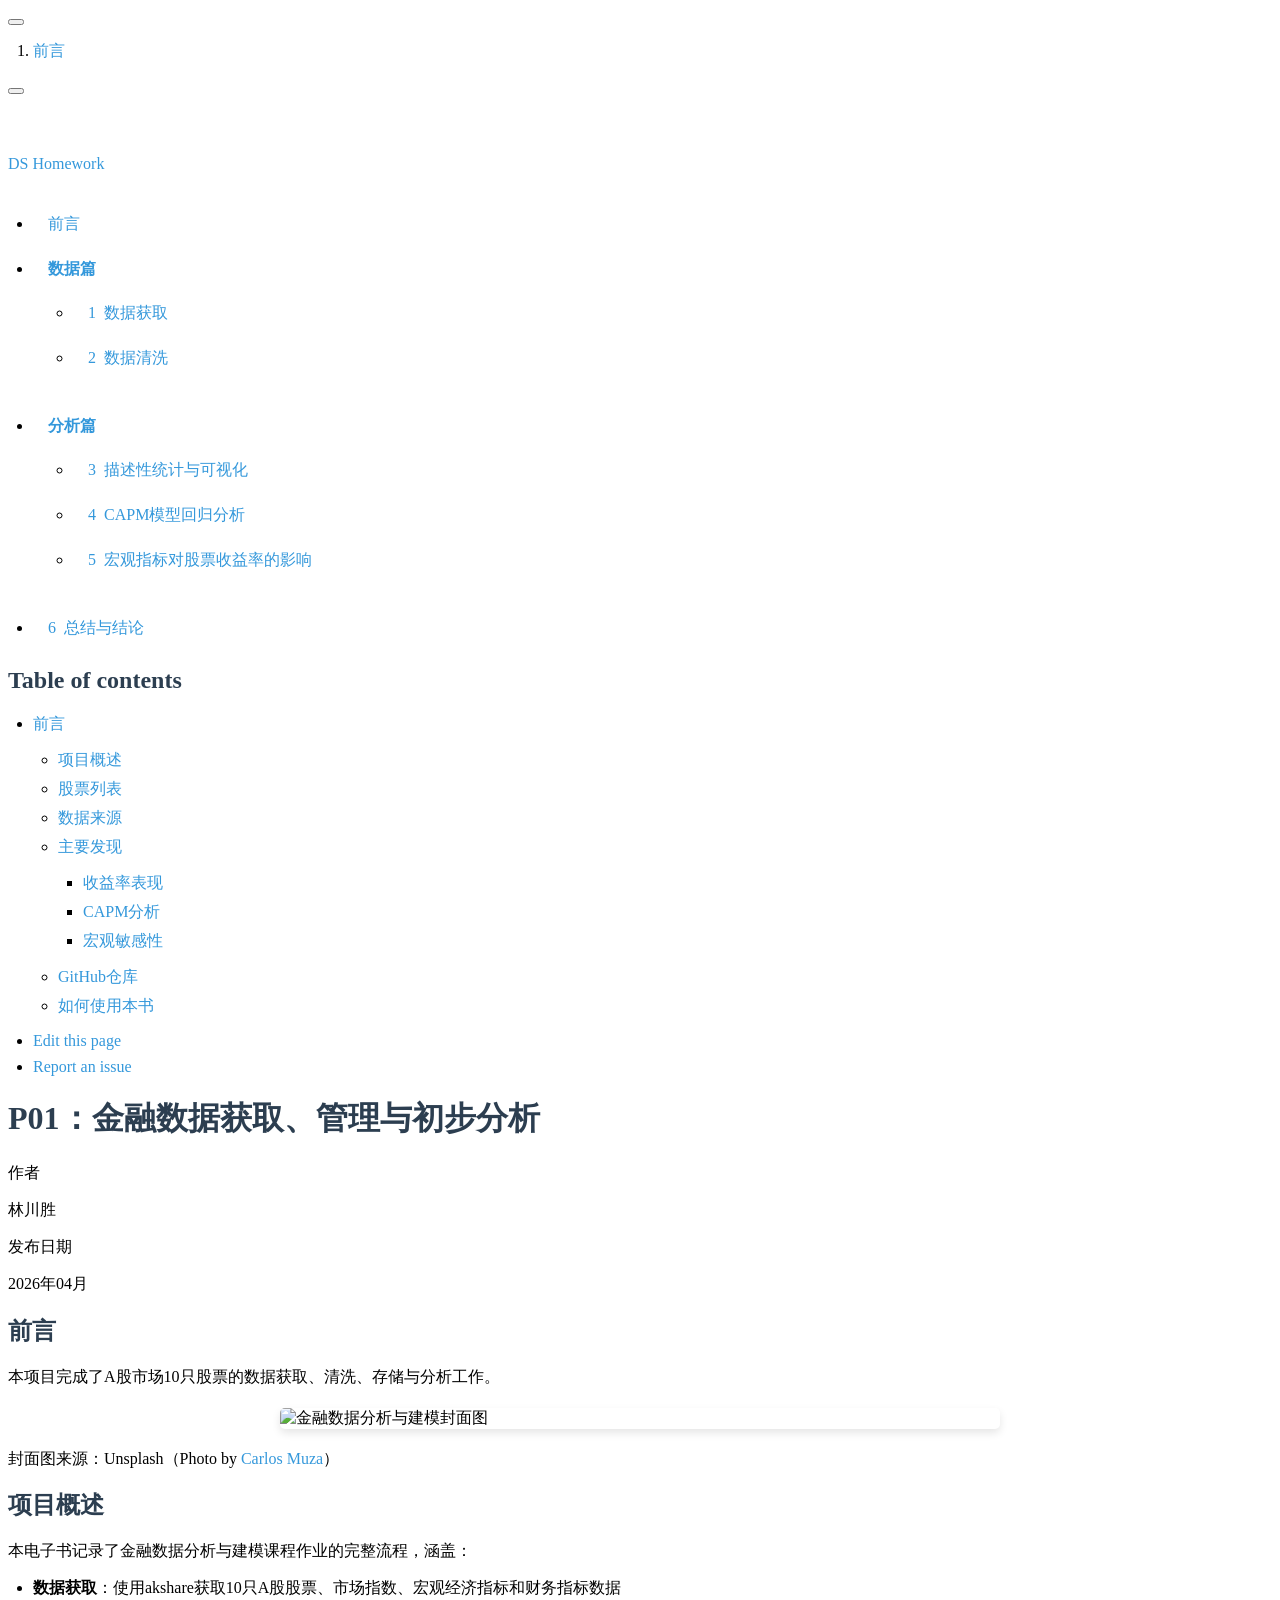
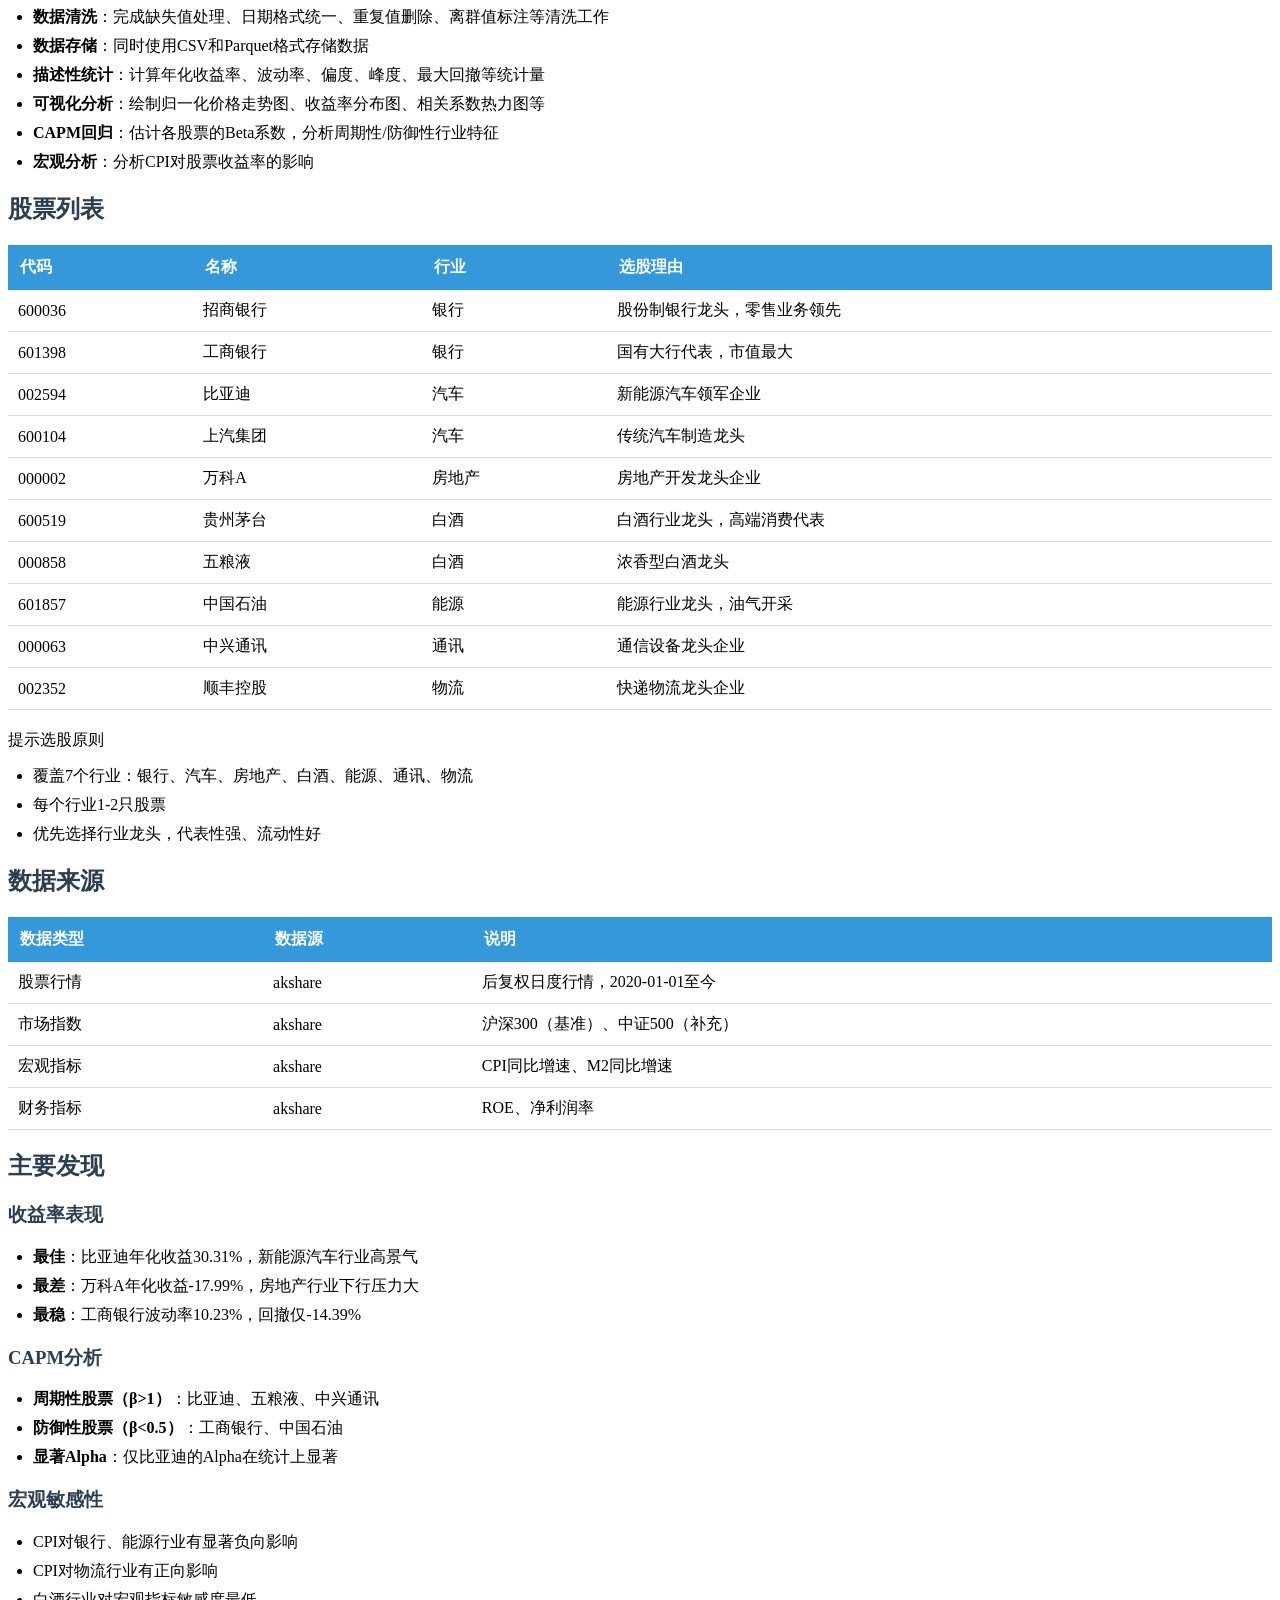
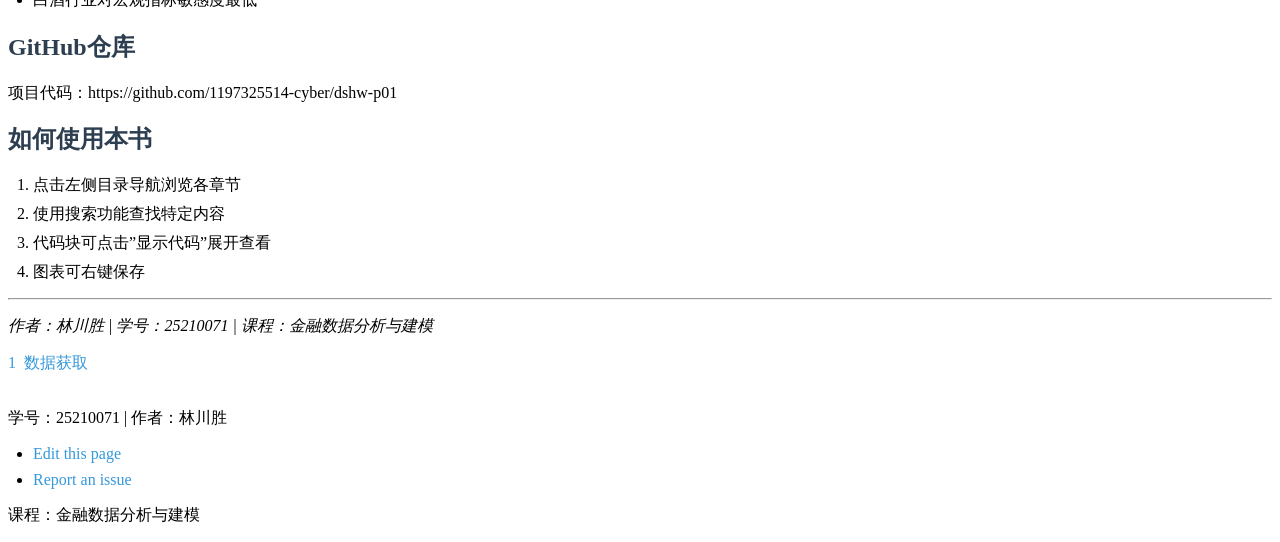
==== commit 9677cbfe: "修复Quarto日期格式问题 问题：date-format包含中文导致显示"invalid date" 解决：将date改为ISO格式"2026-04"，保留date-format为中文显示格式  显" ====
--- a/docs/index.html
+++ b/docs/index.html
@@ -24,41 +24,6 @@
   margin: 0 0.8em 0.2em -1em; /* quarto-specific, see https://github.com/quarto-dev/quarto-cli/issues/4556 */ 
   vertical-align: middle;
 }
-/* CSS for syntax highlighting */
-html { -webkit-text-size-adjust: 100%; }
-pre > code.sourceCode { white-space: pre; position: relative; }
-pre > code.sourceCode > span { display: inline-block; line-height: 1.25; }
-pre > code.sourceCode > span:empty { height: 1.2em; }
-.sourceCode { overflow: visible; }
-code.sourceCode > span { color: inherit; text-decoration: inherit; }
-div.sourceCode { margin: 1em 0; }
-pre.sourceCode { margin: 0; }
-@media screen {
-div.sourceCode { overflow: auto; }
-}
-@media print {
-pre > code.sourceCode { white-space: pre-wrap; }
-pre > code.sourceCode > span { text-indent: -5em; padding-left: 5em; }
-}
-pre.numberSource code
-  { counter-reset: source-line 0; }
-pre.numberSource code > span
-  { position: relative; left: -4em; counter-increment: source-line; }
-pre.numberSource code > span > a:first-child::before
-  { content: counter(source-line);
-    position: relative; left: -1em; text-align: right; vertical-align: baseline;
-    border: none; display: inline-block;
-    -webkit-touch-callout: none; -webkit-user-select: none;
-    -khtml-user-select: none; -moz-user-select: none;
-    -ms-user-select: none; user-select: none;
-    padding: 0 4px; width: 4em;
-  }
-pre.numberSource { margin-left: 3em;  padding-left: 4px; }
-div.sourceCode
-  {   }
-@media screen {
-pre > code.sourceCode > span > a:first-child::before { text-decoration: underline; }
-}
 </style>
 
 
@@ -76,14 +41,14 @@
 <script src="site_libs/quarto-html/tippy.umd.min.js"></script>
 <script src="site_libs/quarto-html/anchor.min.js"></script>
 <link href="site_libs/quarto-html/tippy.css" rel="stylesheet">
-<link href="site_libs/quarto-html/quarto-syntax-highlighting-a06763021a52c43c40a351ac8b799b8f.css" rel="stylesheet" class="quarto-color-scheme" id="quarto-text-highlighting-styles">
-<link href="site_libs/quarto-html/quarto-syntax-highlighting-dark-dbc92dda8186f57fa2e333fbb71d6a9d.css" rel="stylesheet" class="quarto-color-scheme quarto-color-alternate" id="quarto-text-highlighting-styles">
-<link href="site_libs/quarto-html/quarto-syntax-highlighting-a06763021a52c43c40a351ac8b799b8f.css" rel="stylesheet" class="quarto-color-scheme-extra" id="quarto-text-highlighting-styles">
+<link href="site_libs/quarto-html/quarto-syntax-highlighting-e5c0da90bde570b7566f6217e7c63da7.css" rel="stylesheet" class="quarto-color-scheme" id="quarto-text-highlighting-styles">
+<link href="site_libs/quarto-html/quarto-syntax-highlighting-dark-cea25e2310d9ee8b66de880732a0fbab.css" rel="stylesheet" class="quarto-color-scheme quarto-color-alternate" id="quarto-text-highlighting-styles">
+<link href="site_libs/quarto-html/quarto-syntax-highlighting-e5c0da90bde570b7566f6217e7c63da7.css" rel="stylesheet" class="quarto-color-scheme-extra" id="quarto-text-highlighting-styles">
 <script src="site_libs/bootstrap/bootstrap.min.js"></script>
 <link href="site_libs/bootstrap/bootstrap-icons.css" rel="stylesheet">
-<link href="site_libs/bootstrap/bootstrap-abfa4615eba2ed0d4bb7fb949ed9c296.min.css" rel="stylesheet" append-hash="true" class="quarto-color-scheme" id="quarto-bootstrap" data-mode="light">
-<link href="site_libs/bootstrap/bootstrap-dark-230298c4cd7d17908372e99c35fbc3fa.min.css" rel="stylesheet" append-hash="true" class="quarto-color-scheme quarto-color-alternate" id="quarto-bootstrap" data-mode="dark">
-<link href="site_libs/bootstrap/bootstrap-abfa4615eba2ed0d4bb7fb949ed9c296.min.css" rel="stylesheet" append-hash="true" class="quarto-color-scheme-extra" id="quarto-bootstrap" data-mode="light">
+<link href="site_libs/bootstrap/bootstrap-8d6502e7816ccfe5c9f7810c6fe2f32d.min.css" rel="stylesheet" append-hash="true" class="quarto-color-scheme" id="quarto-bootstrap" data-mode="light">
+<link href="site_libs/bootstrap/bootstrap-dark-37f042e1e89b8b243df1c44e956fd6dd.min.css" rel="stylesheet" append-hash="true" class="quarto-color-scheme quarto-color-alternate" id="quarto-bootstrap" data-mode="dark">
+<link href="site_libs/bootstrap/bootstrap-8d6502e7816ccfe5c9f7810c6fe2f32d.min.css" rel="stylesheet" append-hash="true" class="quarto-color-scheme-extra" id="quarto-bootstrap" data-mode="light">
 <script id="quarto-search-options" type="application/json">{
   "location": "sidebar",
   "copy-button": false,
@@ -301,34 +266,17 @@
 <div id="quarto-content" class="quarto-container page-columns page-rows-contents page-layout-article">
 <!-- sidebar -->
   <nav id="quarto-sidebar" class="sidebar collapse collapse-horizontal quarto-sidebar-collapse-item sidebar-navigation floating overflow-auto">
-    <div class="pt-lg-2 mt-2 text-left sidebar-header">
+    <div class="pt-lg-2 mt-2 text-left sidebar-header sidebar-header-stacked">
+      <a href="./index.html" class="sidebar-logo-link">
+      <img src="./images/book-front.jpg" alt="" class="sidebar-logo light-content py-0 d-lg-inline d-none">
+      <img src="./images/book-front.jpg" alt="" class="sidebar-logo dark-content py-0 d-lg-inline d-none">
+      </a>
     <div class="sidebar-title mb-0 py-0">
-      <a href="./">P01：金融数据获取、管理与初步分析</a> 
+      <a href="./">DS Homework</a> 
         <div class="sidebar-tools-main tools-wide">
+    <a href="https://github.com/1197325514-cyber/dshw-p01" title="" class="quarto-navigation-tool px-1" aria-label=""><i class="bi bi-github"></i></a>
+    <a href="https://1197325514-cyber.github.io/dshw-p01/" title="" class="quarto-navigation-tool px-1" aria-label=""><i class="bi bi-house-fill"></i></a>
     <a href="https://github.com/1197325514-cyber/dshw-p01" title="Source Code" class="quarto-navigation-tool px-1" aria-label="Source Code"><i class="bi bi-github"></i></a>
-    <div class="dropdown">
-      <a href="" title="Share" id="quarto-navigation-tool-dropdown-0" class="quarto-navigation-tool dropdown-toggle px-1" data-bs-toggle="dropdown" aria-expanded="false" role="link" aria-label="Share"><i class="bi bi-share"></i></a>
-      <ul class="dropdown-menu" aria-labelledby="quarto-navigation-tool-dropdown-0">
-          <li>
-            <a class="dropdown-item sidebar-tools-main-item" href="https://twitter.com/intent/tweet?url=|url|">
-              <i class="bi bi-twitter pe-1"></i>
-            Twitter
-            </a>
-          </li>
-          <li>
-            <a class="dropdown-item sidebar-tools-main-item" href="https://www.facebook.com/sharer/sharer.php?u=|url|">
-              <i class="bi bi-facebook pe-1"></i>
-            Facebook
-            </a>
-          </li>
-          <li>
-            <a class="dropdown-item sidebar-tools-main-item" href="https://www.linkedin.com/sharing/share-offsite/?url=|url|">
-              <i class="bi bi-linkedin pe-1"></i>
-            LinkedIn
-            </a>
-          </li>
-      </ul>
-    </div>
   <a href="" class="quarto-color-scheme-toggle quarto-navigation-tool  px-1" onclick="window.quartoToggleColorScheme(); return false;" title="Toggle dark mode"><i class="bi"></i></a>
 </div>
     </div>
@@ -349,7 +297,7 @@
         <li class="sidebar-item sidebar-item-section">
       <div class="sidebar-item-container"> 
             <a class="sidebar-item-text sidebar-link text-start" data-bs-toggle="collapse" data-bs-target="#quarto-sidebar-section-1" role="navigation" aria-expanded="true">
- <span class="menu-text">数据篇</span></a>
+ <span class="menu-text"><strong>数据篇</strong></span></a>
           <a class="sidebar-item-toggle text-start" data-bs-toggle="collapse" data-bs-target="#quarto-sidebar-section-1" role="navigation" aria-expanded="true" aria-label="Toggle section">
             <i class="bi bi-chevron-right ms-2"></i>
           </a> 
@@ -372,7 +320,7 @@
         <li class="sidebar-item sidebar-item-section">
       <div class="sidebar-item-container"> 
             <a class="sidebar-item-text sidebar-link text-start" data-bs-toggle="collapse" data-bs-target="#quarto-sidebar-section-2" role="navigation" aria-expanded="true">
- <span class="menu-text">分析篇</span></a>
+ <span class="menu-text"><strong>分析篇</strong></span></a>
           <a class="sidebar-item-toggle text-start" data-bs-toggle="collapse" data-bs-target="#quarto-sidebar-section-2" role="navigation" aria-expanded="true" aria-label="Toggle section">
             <i class="bi bi-chevron-right ms-2"></i>
           </a> 
@@ -437,7 +385,7 @@
 
 <header id="title-block-header" class="quarto-title-block default">
 <div class="quarto-title">
-<div class="quarto-title-block"><div><h1 class="title">P01：金融数据获取、管理与初步分析</h1><button type="button" class="btn code-tools-button" id="quarto-code-tools-source"><i class="bi"></i> Code</button></div></div>
+<h1 class="title">P01：金融数据获取、管理与初步分析</h1>
 </div>
 
 
@@ -454,7 +402,7 @@
     <div>
     <div class="quarto-title-meta-heading">发布日期</div>
     <div class="quarto-title-meta-contents">
-      <p class="date">Invalid Date</p>
+      <p class="date">2026年04月</p>
     </div>
   </div>
   
@@ -469,6 +417,12 @@
 <section id="前言" class="level1 unnumbered">
 <h1 class="unnumbered">前言</h1>
 <p>本项目完成了A股市场10只股票的数据获取、清洗、存储与分析工作。</p>
+<div class="cover-wrap">
+<p><img src="images/book-front.jpg" class="img-fluid" alt="金融数据分析与建模封面图" width="720"></p>
+</div>
+<div class="cover-caption">
+<p>封面图来源：Unsplash（Photo by <a href="https://unsplash.com/photos/hpjSkU2UYSU">Carlos Muza</a>）</p>
+</div>
 <section id="项目概述" class="level2">
 <h2 class="anchored" data-anchor-id="项目概述">项目概述</h2>
 <p>本电子书记录了金融数据分析与建模课程作业的完整流程，涵盖：</p>
@@ -651,8 +605,6 @@
 <p><em>作者：林川胜 | 学号：25210071 | 课程：金融数据分析与建模</em></p>
 
 
-<!-- -->
-
 </section>
 </section>
 
@@ -741,57 +693,6 @@
       });
       clipboardModal.on('success', onCopySuccess);
     }
-    const viewSource = window.document.getElementById('quarto-view-source') ||
-                       window.document.getElementById('quarto-code-tools-source');
-    if (viewSource) {
-      const sourceUrl = viewSource.getAttribute("data-quarto-source-url");
-      viewSource.addEventListener("click", function(e) {
-        if (sourceUrl) {
-          // rstudio viewer pane
-          if (/\bcapabilities=\b/.test(window.location)) {
-            window.open(sourceUrl);
-          } else {
-            window.location.href = sourceUrl;
-          }
-        } else {
-          const modal = new bootstrap.Modal(document.getElementById('quarto-embedded-source-code-modal'));
-          modal.show();
-        }
-        return false;
-      });
-    }
-    function toggleCodeHandler(show) {
-      return function(e) {
-        const detailsSrc = window.document.querySelectorAll(".cell > details > .sourceCode");
-        for (let i=0; i<detailsSrc.length; i++) {
-          const details = detailsSrc[i].parentElement;
-          if (show) {
-            details.open = true;
-          } else {
-            details.removeAttribute("open");
-          }
-        }
-        const cellCodeDivs = window.document.querySelectorAll(".cell > .sourceCode");
-        const fromCls = show ? "hidden" : "unhidden";
-        const toCls = show ? "unhidden" : "hidden";
-        for (let i=0; i<cellCodeDivs.length; i++) {
-          const codeDiv = cellCodeDivs[i];
-          if (codeDiv.classList.contains(fromCls)) {
-            codeDiv.classList.remove(fromCls);
-            codeDiv.classList.add(toCls);
-          } 
-        }
-        return false;
-      }
-    }
-    const hideAllCode = window.document.getElementById("quarto-hide-all-code");
-    if (hideAllCode) {
-      hideAllCode.addEventListener("click", toggleCodeHandler(false));
-    }
-    const showAllCode = window.document.getElementById("quarto-show-all-code");
-    if (showAllCode) {
-      showAllCode.addEventListener("click", toggleCodeHandler(true));
-    }
       var localhostRegex = new RegExp(/^(?:http|https):\/\/localhost\:?[0-9]*\//);
       var mailtoRegex = new RegExp(/^mailto:/);
         var filterRegex = new RegExp("https:\/\/1197325514-cyber\.github\.io\/dshw-p01\/");
@@ -813,8 +714,6 @@
             if (link.getAttribute("rel") === null) {
               link.setAttribute("rel", "noopener");
             }
-            // default icon
-            link.classList.add("external");
         }
       }
     function tippyHover(el, contentFn, onTriggerFn, onUntriggerFn) {
@@ -1136,101 +1035,18 @@
         <span class="nav-page-text"><span class="chapter-number">1</span>&nbsp; <span class="chapter-title">数据获取</span></span> <i class="bi bi-arrow-right-short"></i>
       </a>
   </div>
-</nav><div class="modal fade" id="quarto-embedded-source-code-modal" tabindex="-1" aria-labelledby="quarto-embedded-source-code-modal-label" aria-hidden="true"><div class="modal-dialog modal-dialog-scrollable"><div class="modal-content"><div class="modal-header"><h5 class="modal-title" id="quarto-embedded-source-code-modal-label">Source Code</h5><button class="btn-close" data-bs-dismiss="modal"></button></div><div class="modal-body"><div class="">
-<div class="code-copy-outer-scaffold"><div class="sourceCode" id="cb1" data-shortcodes="false"><pre class="sourceCode markdown code-with-copy"><code class="sourceCode markdown"><span id="cb1-1"><a href="#cb1-1" aria-hidden="true" tabindex="-1"></a><span class="fu"># 前言 {.unnumbered}</span></span>
-<span id="cb1-2"><a href="#cb1-2" aria-hidden="true" tabindex="-1"></a></span>
-<span id="cb1-3"><a href="#cb1-3" aria-hidden="true" tabindex="-1"></a>本项目完成了A股市场10只股票的数据获取、清洗、存储与分析工作。</span>
-<span id="cb1-4"><a href="#cb1-4" aria-hidden="true" tabindex="-1"></a></span>
-<span id="cb1-5"><a href="#cb1-5" aria-hidden="true" tabindex="-1"></a><span class="fu">## 项目概述</span></span>
-<span id="cb1-6"><a href="#cb1-6" aria-hidden="true" tabindex="-1"></a></span>
-<span id="cb1-7"><a href="#cb1-7" aria-hidden="true" tabindex="-1"></a>本电子书记录了金融数据分析与建模课程作业的完整流程，涵盖：</span>
-<span id="cb1-8"><a href="#cb1-8" aria-hidden="true" tabindex="-1"></a></span>
-<span id="cb1-9"><a href="#cb1-9" aria-hidden="true" tabindex="-1"></a><span class="ss">- </span>**数据获取**：使用akshare获取10只A股股票、市场指数、宏观经济指标和财务指标数据</span>
-<span id="cb1-10"><a href="#cb1-10" aria-hidden="true" tabindex="-1"></a><span class="ss">- </span>**数据清洗**：完成缺失值处理、日期格式统一、重复值删除、离群值标注等清洗工作</span>
-<span id="cb1-11"><a href="#cb1-11" aria-hidden="true" tabindex="-1"></a><span class="ss">- </span>**数据存储**：同时使用CSV和Parquet格式存储数据</span>
-<span id="cb1-12"><a href="#cb1-12" aria-hidden="true" tabindex="-1"></a><span class="ss">- </span>**描述性统计**：计算年化收益率、波动率、偏度、峰度、最大回撤等统计量</span>
-<span id="cb1-13"><a href="#cb1-13" aria-hidden="true" tabindex="-1"></a><span class="ss">- </span>**可视化分析**：绘制归一化价格走势图、收益率分布图、相关系数热力图等</span>
-<span id="cb1-14"><a href="#cb1-14" aria-hidden="true" tabindex="-1"></a><span class="ss">- </span>**CAPM回归**：估计各股票的Beta系数，分析周期性/防御性行业特征</span>
-<span id="cb1-15"><a href="#cb1-15" aria-hidden="true" tabindex="-1"></a><span class="ss">- </span>**宏观分析**：分析CPI对股票收益率的影响</span>
-<span id="cb1-16"><a href="#cb1-16" aria-hidden="true" tabindex="-1"></a></span>
-<span id="cb1-17"><a href="#cb1-17" aria-hidden="true" tabindex="-1"></a><span class="fu">## 股票列表</span></span>
-<span id="cb1-18"><a href="#cb1-18" aria-hidden="true" tabindex="-1"></a></span>
-<span id="cb1-19"><a href="#cb1-19" aria-hidden="true" tabindex="-1"></a><span class="pp">|</span> 代码 <span class="pp">|</span> 名称 <span class="pp">|</span> 行业 <span class="pp">|</span> 选股理由 <span class="pp">|</span></span>
-<span id="cb1-20"><a href="#cb1-20" aria-hidden="true" tabindex="-1"></a><span class="pp">|------|------|------|---------|</span></span>
-<span id="cb1-21"><a href="#cb1-21" aria-hidden="true" tabindex="-1"></a><span class="pp">|</span> 600036 <span class="pp">|</span> 招商银行 <span class="pp">|</span> 银行 <span class="pp">|</span> 股份制银行龙头，零售业务领先 <span class="pp">|</span></span>
-<span id="cb1-22"><a href="#cb1-22" aria-hidden="true" tabindex="-1"></a><span class="pp">|</span> 601398 <span class="pp">|</span> 工商银行 <span class="pp">|</span> 银行 <span class="pp">|</span> 国有大行代表，市值最大 <span class="pp">|</span></span>
-<span id="cb1-23"><a href="#cb1-23" aria-hidden="true" tabindex="-1"></a><span class="pp">|</span> 002594 <span class="pp">|</span> 比亚迪 <span class="pp">|</span> 汽车 <span class="pp">|</span> 新能源汽车领军企业 <span class="pp">|</span></span>
-<span id="cb1-24"><a href="#cb1-24" aria-hidden="true" tabindex="-1"></a><span class="pp">|</span> 600104 <span class="pp">|</span> 上汽集团 <span class="pp">|</span> 汽车 <span class="pp">|</span> 传统汽车制造龙头 <span class="pp">|</span></span>
-<span id="cb1-25"><a href="#cb1-25" aria-hidden="true" tabindex="-1"></a><span class="pp">|</span> 000002 <span class="pp">|</span> 万科A <span class="pp">|</span> 房地产 <span class="pp">|</span> 房地产开发龙头企业 <span class="pp">|</span></span>
-<span id="cb1-26"><a href="#cb1-26" aria-hidden="true" tabindex="-1"></a><span class="pp">|</span> 600519 <span class="pp">|</span> 贵州茅台 <span class="pp">|</span> 白酒 <span class="pp">|</span> 白酒行业龙头，高端消费代表 <span class="pp">|</span></span>
-<span id="cb1-27"><a href="#cb1-27" aria-hidden="true" tabindex="-1"></a><span class="pp">|</span> 000858 <span class="pp">|</span> 五粮液 <span class="pp">|</span> 白酒 <span class="pp">|</span> 浓香型白酒龙头 <span class="pp">|</span></span>
-<span id="cb1-28"><a href="#cb1-28" aria-hidden="true" tabindex="-1"></a><span class="pp">|</span> 601857 <span class="pp">|</span> 中国石油 <span class="pp">|</span> 能源 <span class="pp">|</span> 能源行业龙头，油气开采 <span class="pp">|</span></span>
-<span id="cb1-29"><a href="#cb1-29" aria-hidden="true" tabindex="-1"></a><span class="pp">|</span> 000063 <span class="pp">|</span> 中兴通讯 <span class="pp">|</span> 通讯 <span class="pp">|</span> 通信设备龙头企业 <span class="pp">|</span></span>
-<span id="cb1-30"><a href="#cb1-30" aria-hidden="true" tabindex="-1"></a><span class="pp">|</span> 002352 <span class="pp">|</span> 顺丰控股 <span class="pp">|</span> 物流 <span class="pp">|</span> 快递物流龙头企业 <span class="pp">|</span></span>
-<span id="cb1-31"><a href="#cb1-31" aria-hidden="true" tabindex="-1"></a></span>
-<span id="cb1-32"><a href="#cb1-32" aria-hidden="true" tabindex="-1"></a>::: {.callout-tip}</span>
-<span id="cb1-33"><a href="#cb1-33" aria-hidden="true" tabindex="-1"></a><span class="fu">## 选股原则</span></span>
-<span id="cb1-34"><a href="#cb1-34" aria-hidden="true" tabindex="-1"></a></span>
-<span id="cb1-35"><a href="#cb1-35" aria-hidden="true" tabindex="-1"></a><span class="ss">- </span>覆盖7个行业：银行、汽车、房地产、白酒、能源、通讯、物流</span>
-<span id="cb1-36"><a href="#cb1-36" aria-hidden="true" tabindex="-1"></a><span class="ss">- </span>每个行业1-2只股票</span>
-<span id="cb1-37"><a href="#cb1-37" aria-hidden="true" tabindex="-1"></a><span class="ss">- </span>优先选择行业龙头，代表性强、流动性好</span>
-<span id="cb1-38"><a href="#cb1-38" aria-hidden="true" tabindex="-1"></a>:::</span>
-<span id="cb1-39"><a href="#cb1-39" aria-hidden="true" tabindex="-1"></a></span>
-<span id="cb1-40"><a href="#cb1-40" aria-hidden="true" tabindex="-1"></a><span class="fu">## 数据来源</span></span>
-<span id="cb1-41"><a href="#cb1-41" aria-hidden="true" tabindex="-1"></a></span>
-<span id="cb1-42"><a href="#cb1-42" aria-hidden="true" tabindex="-1"></a><span class="pp">|</span> 数据类型 <span class="pp">|</span> 数据源 <span class="pp">|</span> 说明 <span class="pp">|</span></span>
-<span id="cb1-43"><a href="#cb1-43" aria-hidden="true" tabindex="-1"></a><span class="pp">|----------|--------|------|</span></span>
-<span id="cb1-44"><a href="#cb1-44" aria-hidden="true" tabindex="-1"></a><span class="pp">|</span> 股票行情 <span class="pp">|</span> akshare <span class="pp">|</span> 后复权日度行情，2020-01-01至今 <span class="pp">|</span></span>
-<span id="cb1-45"><a href="#cb1-45" aria-hidden="true" tabindex="-1"></a><span class="pp">|</span> 市场指数 <span class="pp">|</span> akshare <span class="pp">|</span> 沪深300（基准）、中证500（补充） <span class="pp">|</span></span>
-<span id="cb1-46"><a href="#cb1-46" aria-hidden="true" tabindex="-1"></a><span class="pp">|</span> 宏观指标 <span class="pp">|</span> akshare <span class="pp">|</span> CPI同比增速、M2同比增速 <span class="pp">|</span></span>
-<span id="cb1-47"><a href="#cb1-47" aria-hidden="true" tabindex="-1"></a><span class="pp">|</span> 财务指标 <span class="pp">|</span> akshare <span class="pp">|</span> ROE、净利润率 <span class="pp">|</span></span>
-<span id="cb1-48"><a href="#cb1-48" aria-hidden="true" tabindex="-1"></a></span>
-<span id="cb1-49"><a href="#cb1-49" aria-hidden="true" tabindex="-1"></a><span class="fu">## 主要发现</span></span>
-<span id="cb1-50"><a href="#cb1-50" aria-hidden="true" tabindex="-1"></a></span>
-<span id="cb1-51"><a href="#cb1-51" aria-hidden="true" tabindex="-1"></a><span class="fu">### 收益率表现</span></span>
-<span id="cb1-52"><a href="#cb1-52" aria-hidden="true" tabindex="-1"></a></span>
-<span id="cb1-53"><a href="#cb1-53" aria-hidden="true" tabindex="-1"></a><span class="ss">- </span>**最佳**：比亚迪年化收益30.31%，新能源汽车行业高景气</span>
-<span id="cb1-54"><a href="#cb1-54" aria-hidden="true" tabindex="-1"></a><span class="ss">- </span>**最差**：万科A年化收益-17.99%，房地产行业下行压力大</span>
-<span id="cb1-55"><a href="#cb1-55" aria-hidden="true" tabindex="-1"></a><span class="ss">- </span>**最稳**：工商银行波动率10.23%，回撤仅-14.39%</span>
-<span id="cb1-56"><a href="#cb1-56" aria-hidden="true" tabindex="-1"></a></span>
-<span id="cb1-57"><a href="#cb1-57" aria-hidden="true" tabindex="-1"></a><span class="fu">### CAPM分析</span></span>
-<span id="cb1-58"><a href="#cb1-58" aria-hidden="true" tabindex="-1"></a></span>
-<span id="cb1-59"><a href="#cb1-59" aria-hidden="true" tabindex="-1"></a><span class="ss">- </span>**周期性股票（β&gt;1）**：比亚迪、五粮液、中兴通讯</span>
-<span id="cb1-60"><a href="#cb1-60" aria-hidden="true" tabindex="-1"></a><span class="ss">- </span>**防御性股票（β&lt;0.5）**：工商银行、中国石油</span>
-<span id="cb1-61"><a href="#cb1-61" aria-hidden="true" tabindex="-1"></a><span class="ss">- </span>**显著Alpha**：仅比亚迪的Alpha在统计上显著</span>
-<span id="cb1-62"><a href="#cb1-62" aria-hidden="true" tabindex="-1"></a></span>
-<span id="cb1-63"><a href="#cb1-63" aria-hidden="true" tabindex="-1"></a><span class="fu">### 宏观敏感性</span></span>
-<span id="cb1-64"><a href="#cb1-64" aria-hidden="true" tabindex="-1"></a></span>
-<span id="cb1-65"><a href="#cb1-65" aria-hidden="true" tabindex="-1"></a><span class="ss">- </span>CPI对银行、能源行业有显著负向影响</span>
-<span id="cb1-66"><a href="#cb1-66" aria-hidden="true" tabindex="-1"></a><span class="ss">- </span>CPI对物流行业有正向影响</span>
-<span id="cb1-67"><a href="#cb1-67" aria-hidden="true" tabindex="-1"></a><span class="ss">- </span>白酒行业对宏观指标敏感度最低</span>
-<span id="cb1-68"><a href="#cb1-68" aria-hidden="true" tabindex="-1"></a></span>
-<span id="cb1-69"><a href="#cb1-69" aria-hidden="true" tabindex="-1"></a><span class="fu">## GitHub仓库</span></span>
-<span id="cb1-70"><a href="#cb1-70" aria-hidden="true" tabindex="-1"></a></span>
-<span id="cb1-71"><a href="#cb1-71" aria-hidden="true" tabindex="-1"></a>项目代码：https://github.com/1197325514-cyber/dshw-p01</span>
-<span id="cb1-72"><a href="#cb1-72" aria-hidden="true" tabindex="-1"></a></span>
-<span id="cb1-73"><a href="#cb1-73" aria-hidden="true" tabindex="-1"></a><span class="fu">## 如何使用本书</span></span>
-<span id="cb1-74"><a href="#cb1-74" aria-hidden="true" tabindex="-1"></a></span>
-<span id="cb1-75"><a href="#cb1-75" aria-hidden="true" tabindex="-1"></a><span class="ss">1. </span>点击左侧目录导航浏览各章节</span>
-<span id="cb1-76"><a href="#cb1-76" aria-hidden="true" tabindex="-1"></a><span class="ss">2. </span>使用搜索功能查找特定内容</span>
-<span id="cb1-77"><a href="#cb1-77" aria-hidden="true" tabindex="-1"></a><span class="ss">3. </span>代码块可点击"显示代码"展开查看</span>
-<span id="cb1-78"><a href="#cb1-78" aria-hidden="true" tabindex="-1"></a><span class="ss">4. </span>图表可右键保存</span>
-<span id="cb1-79"><a href="#cb1-79" aria-hidden="true" tabindex="-1"></a></span>
-<span id="cb1-80"><a href="#cb1-80" aria-hidden="true" tabindex="-1"></a>---</span>
-<span id="cb1-81"><a href="#cb1-81" aria-hidden="true" tabindex="-1"></a></span>
-<span id="cb1-82"><a href="#cb1-82" aria-hidden="true" tabindex="-1"></a>*作者：林川胜 | 学号：25210071 | 课程：金融数据分析与建模*</span></code></pre></div><button title="Copy to Clipboard" class="code-copy-button" data-in-quarto-modal=""><i class="bi"></i></button></div>
-</div></div></div></div></div>
+</nav>
 </div> <!-- /content -->
 <footer class="footer">
   <div class="nav-footer">
     <div class="nav-footer-left">
-<p>P01：金融数据获取、管理与初步分析</p>
-</div>   
+      &nbsp;
+    </div>   
     <div class="nav-footer-center">
-      &nbsp;
-    <div class="toc-actions d-sm-block d-md-none"><ul><li><a href="https://github.com/1197325514-cyber/dshw-p01/edit/main/index.qmd" class="toc-action"><i class="bi bi-github"></i>Edit this page</a></li><li><a href="https://github.com/1197325514-cyber/dshw-p01/issues/new" class="toc-action"><i class="bi empty"></i>Report an issue</a></li></ul></div></div>
+<p>学号：25210071 | 作者：林川胜</p>
+<div class="toc-actions d-sm-block d-md-none"><ul><li><a href="https://github.com/1197325514-cyber/dshw-p01/edit/main/index.qmd" class="toc-action"><i class="bi bi-github"></i>Edit this page</a></li><li><a href="https://github.com/1197325514-cyber/dshw-p01/issues/new" class="toc-action"><i class="bi empty"></i>Report an issue</a></li></ul></div></div>
     <div class="nav-footer-right">
-<p>由Quarto构建</p>
+<p>课程：金融数据分析与建模</p>
 </div>
   </div>
 </footer>
